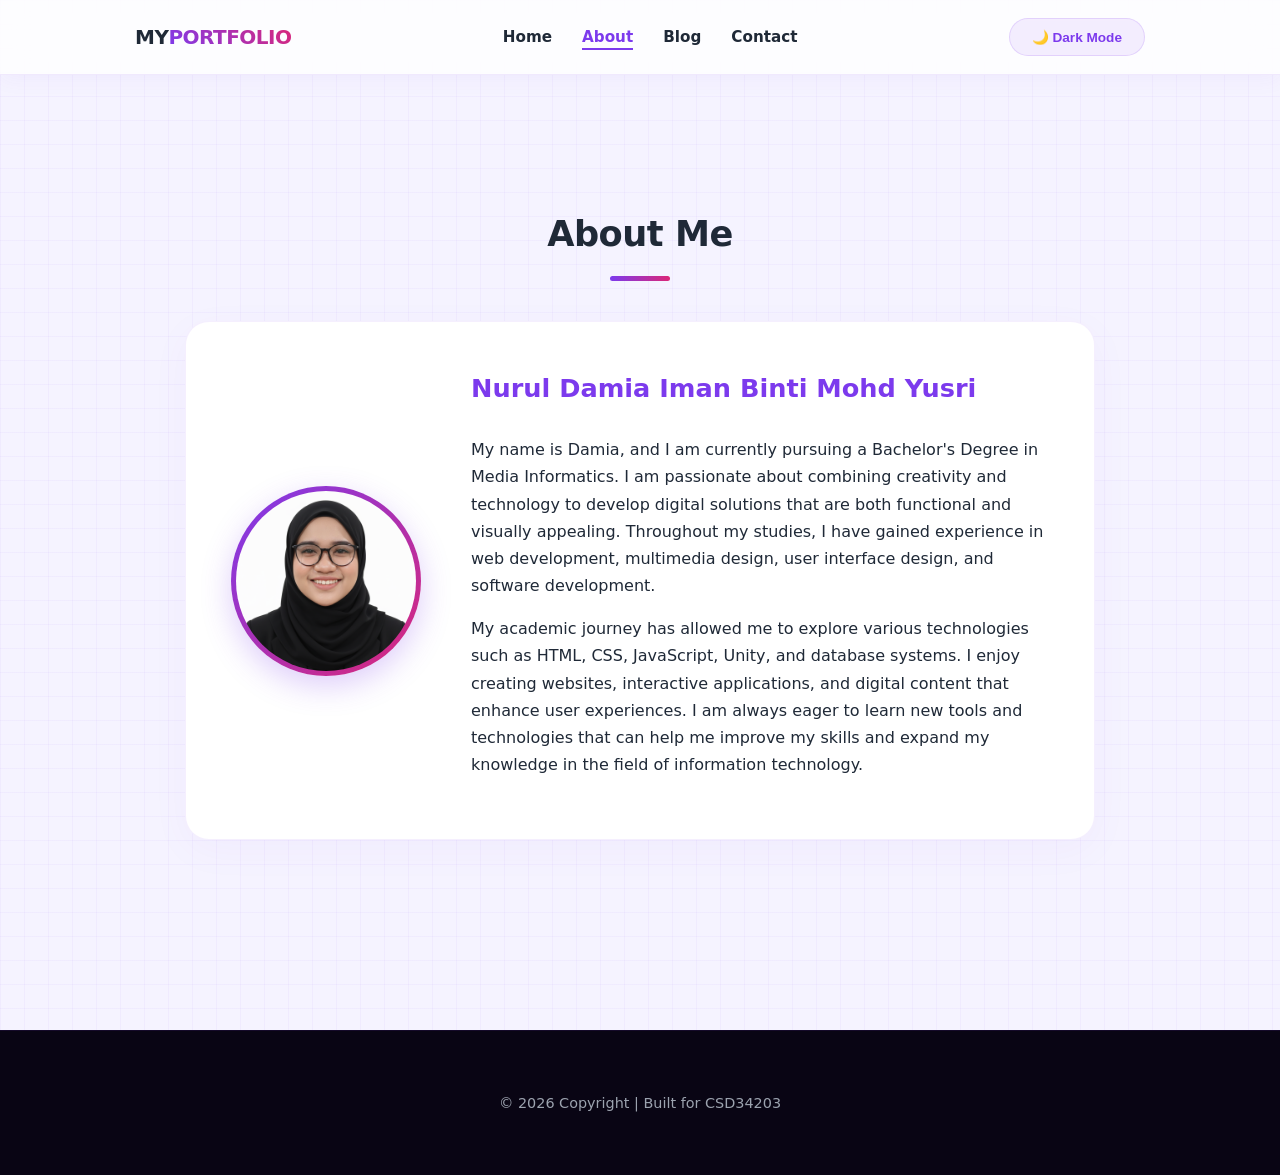
==== about.html @ a9fc20c6 "update" ====
<!DOCTYPE html>
<html lang="ms">
<head>
    <meta charset="UTF-8">
    <meta name="viewport" content="width=device-width, initial-scale=1.0">
    <title>About Me</title>
    <link rel="stylesheet" href="style.css">
    <!-- LINK UNTUK MASUKKAN LOGO ONLINE (BOXICONS) -->
    <link href='https://unpkg.com/boxicons@2.1.4/css/boxicons.min.css' rel='stylesheet'>
</head>
<body>
    <script>
        if (localStorage.getItem('theme') === 'dark') {
            document.body.classList.add('dark-mode');
        }
    </script>

    <!-- NAVIGASI -->
    <header>
        <nav>
            <div class="logo">My<span>Portfolio</span></div>
            <ul class="nav-links">
                <li><a href="index.html">Home</a></li>
                <li><a href="about.html" class="active">About</a></li>
                <li><a href="blog.html">Blog</a></li>
                <li><a href="contact.html">Contact</a></li>
            </ul>
            <button id="theme-toggle">🌙 Dark Mode</button>
        </nav>
    </header>

    <!-- SECTION: ABOUT -->
    <section>
        <h2>About Me</h2>
        <div class="about-container">
            <div class="profile-frame">
                <!-- Sila letakkan gambar profile anda dinamakan profile.png jika ada -->
                <img src="profile.png" alt="Profile Image" class="profile-img">
            </div>
            <div class="about-text">
                <h3>Nurul Damia Iman Binti Mohd Yusri</h3>
                <p>My name is Damia, and I am currently pursuing a Bachelor's Degree in
        Media Informatics. I am passionate about combining creativity and technology
        to develop digital solutions that are both functional and visually appealing.
        Throughout my studies, I have gained experience in web development, multimedia
        design, user interface design, and software development.</p>

          <p>My academic journey has allowed me to explore various technologies such as
        HTML, CSS, JavaScript, Unity, and database systems. I enjoy creating websites,
        interactive applications, and digital content that enhance user experiences.
        I am always eager to learn new tools and technologies that can help me improve
        my skills and expand my knowledge in the field of information technology.</p>
       
            </div>
        </div>
    </section>

    <footer>
        <p>&copy; 2026 Copyright | Built for CSD34203</p>
    </footer>

    <script src="script.js"></script>
</body>
</html>
---- style.css ----
/* ==========================================================================
   TEMA UTAMA (CSS VARIABLES & GLOBAL SETTINGS)
   ========================================================================== */
:root {
    /* Palet Warna Kreatif & Pastel Cyber */
    --primary-color: #7c3aed;      /* Ungu Kreatif */
    --accent-color: #db2777;       /* Cyber Pink */
    --bg-light: #f5f3ff;           /* Latar Belakang Lavender Lembut */
    --card-bg: #ffffff;            /* Latar Belakang Kad */
    
    /* Palet Warna Tipografi */
    --text-main: #1f2937;          /* Tulisan Utama */
    --text-muted: #6b7280;         /* Tulisan Pudar */
    
    /* Corak Grid Digital Halus */
    --grid-color: rgba(124, 58, 237, 0.04); 
}

* {
    box-sizing: border-box;
}

body {
    font-family: 'Segoe UI', system-ui, -apple-system, sans-serif;
    margin: 0;
    padding: 0;
    color: var(--text-main);
    background-color: var(--bg-light);
    background-image: linear-gradient(var(--grid-color) 1px, transparent 1px),
                      linear-gradient(90deg, var(--grid-color) 1px, transparent 1px);
    background-size: 24px 24px;
    line-height: 1.7;
    scroll-behavior: smooth;
    transition: background 0.4s, color 0.4s;
}

/* ==========================================================================
   ELEMEN TIPOGRAFI / REKA BENTUK SEMULA (RESETS)
   ========================================================================== */
h2 {
    font-size: 2.2rem;
    font-weight: 800;
    text-align: center;
    letter-spacing: -0.5px;
    margin-bottom: 40px;
    position: relative;
}

h2::after {
    content: '';
    display: block;
    width: 60px;
    height: 5px;
    background: linear-gradient(90deg, var(--primary-color), var(--accent-color));
    margin: 12px auto 0 auto;
    border-radius: 10px;
}

section {
    max-width: 950px;
    margin: auto;
    padding: 100px 20px;
}

/* ==========================================================================
   NAVIGASI UTAMA (HEADER & NAVIGATION)
   ========================================================================== */
header {
    background: rgba(255, 255, 255, 0.8);
    backdrop-filter: blur(12px); 
    box-shadow: 0 4px 20px rgba(124, 58, 237, 0.05);
    border-bottom: 1px solid rgba(124, 58, 237, 0.1);
    position: sticky;
    top: 0;
    z-index: 100;
    transition: background 0.4s;
}

nav {
    display: flex;
    justify-content: space-between;
    align-items: center;
    max-width: 1050px;
    margin: auto;
    padding: 18px 20px;
}

.logo {
    font-size: 1.25rem; 
    font-weight: 900;
    letter-spacing: -0.5px;
    text-transform: uppercase;
}

.logo span {
    background: linear-gradient(45deg, var(--primary-color), var(--accent-color));
    -webkit-background-clip: text;
    -webkit-text-fill-color: transparent;
}

.nav-links {
    display: flex;
    gap: 30px;
    margin: 0;
    padding: 0;
    list-style: none;
}

.nav-links a {
    font-size: 0.95rem;
    font-weight: 700;
    text-decoration: none;
    color: inherit;
    position: relative;
    transition: color 0.2s;
}

.nav-links a:hover,
.nav-links a.active {
    color: var(--primary-color);
}

.nav-links a::after {
    content: '';
    position: absolute;
    width: 0;
    height: 2px;
    bottom: -4px;
    left: 0;
    background-color: var(--primary-color);
    transition: width 0.3s ease;
}

.nav-links a:hover::after,
.nav-links a.active::after {
    width: 100%;
}

/* ==========================================================================
   HERO SECTION
   ========================================================================== */
.hero-section {
    text-align: center;
    padding: 160px 20px; 
    background: linear-gradient(rgba(15, 10, 28, 0.82), rgba(15, 10, 28, 0.9)), 
                url('background.png') no-repeat center center;
    background-size: cover;
    background-attachment: scroll;
    border-radius: 30px;
    border: 1px solid rgba(124, 58, 237, 0.2);
    box-shadow: inset 0 0 100px rgba(0, 0, 0, 0.6); 
    margin-top: 20px;
}

.hero-section h1 {
    font-size: 3.2rem;
    font-weight: 900;
    line-height: 1.15;
    letter-spacing: -1px;
    color: #ffffff; 
    margin-bottom: 25px;
}

.hero-section h1 span {
    background: linear-gradient(45deg, var(--primary-color), var(--accent-color));
    -webkit-background-clip: text;
    -webkit-text-fill-color: transparent;
}

.hero-section p {
    font-size: 1.2rem;
    max-width: 650px;
    color: #cbd5e1 !important; 
    margin: 0 auto 35px auto;
}

/* ==========================================================================
   BAHAGIAN KANDUNGAN: ABOUT PAGE
   ========================================================================== */
.about-container {
    display: flex;
    align-items: center;
    gap: 50px;
    background: var(--card-bg);
    padding: 45px;
    border-radius: 24px;
    border: 1px solid rgba(124, 58, 237, 0.08);
    box-shadow: 0 10px 40px rgba(124, 58, 237, 0.04);
}

.profile-frame {
    flex-shrink: 0;
    width: 190px;
    height: 190px;
    border-radius: 50%;
    padding: 5px;
    background: linear-gradient(135deg, var(--primary-color), var(--accent-color));
    box-shadow: 0 10px 30px rgba(124, 58, 237, 0.25);
}

.profile-img {
    width: 100%;
    height: 100%;
    object-fit: cover;
    border-radius: 50%;
    background-color: #e5e7eb;
    display: block;
}

.about-text {
    flex-grow: 1;
}

.about-text h3 {
    font-size: 1.6rem;
    font-weight: 800;
    color: var(--primary-color);
    margin-top: 0;
}

/* ==========================================================================
   BAHAGIAN KANDUNGAN: BLOG PAGE
   ========================================================================== */
.blog-container {
    display: flex;
    flex-direction: column;
    gap: 25px;
}

.blog-card {
    background: var(--card-bg);
    padding: 35px;
    border-radius: 20px;
    border: 1px solid rgba(124, 58, 237, 0.06);
    position: relative;
    overflow: hidden;
    box-shadow: 0 4px 25px rgba(0,0,0,0.01);
    transition: transform 0.3s cubic-bezier(0.175, 0.885, 0.32, 1.275), box-shadow 0.3s;
}

.blog-card:hover {
    transform: translateY(-6px);
    border-color: var(--primary-color);
    box-shadow: 0 20px 40px rgba(124, 58, 237, 0.1);
}

.blog-tag {
    display: inline-block;
    background: linear-gradient(90deg, rgba(124, 58, 237, 0.1), rgba(219, 39, 119, 0.1));
    color: var(--primary-color);
    font-size: 0.75rem;
    font-weight: 800;
    text-transform: uppercase;
    padding: 5px 14px;
    border-radius: 30px;
    margin-bottom: 15px;
}

.blog-card h3 {
    font-size: 1.4rem;
    font-weight: 800;
    margin: 5px 0 10px 0;
}

.date {
    color: var(--text-muted);
    font-size: 0.85rem;
    margin-bottom: 15px;
}

/* ==========================================================================
   BAHAGIAN KANDUNGAN: CONTACT PAGE
   ========================================================================== */
.contact-card {
    background: var(--card-bg);
    max-width: 650px; 
    margin: 0 auto;
    padding: 45px;
    border-radius: 24px;
    border: 1px solid rgba(124, 58, 237, 0.08);
    box-shadow: 0 10px 40px rgba(124, 58, 237, 0.04);
}

.form-group {
    display: flex;
    flex-direction: column;
    gap: 8px;
    margin-bottom: 22px;
}

.form-group label {
    font-size: 0.9rem;
    font-weight: 700;
    color: var(--text-main);
}

input, textarea {
    font-family: inherit;
    font-size: 0.95rem;
    padding: 14px;
    background-color: #f9fafb;
    color: var(--text-main);
    border: 1px solid rgba(124, 58, 237, 0.12);
    border-radius: 12px;
    transition: all 0.2s;
}

input:focus, textarea:focus {
    outline: none;
    background-color: #ffffff;
    border-color: var(--primary-color);
    box-shadow: 0 0 0 4px rgba(124, 58, 237, 0.15);
}

textarea {
    min-height: 130px;
    resize: vertical;
}

/* ==========================================================================
   BUTANG ELEMEN & KONTROL
   ========================================================================== */
.btn {
    display: inline-block;
    background: linear-gradient(135deg, var(--primary-color), var(--accent-color));
    color: white;
    font-size: 1rem;
    font-weight: 700;
    text-decoration: none;
    padding: 15px 35px;
    border: none;
    border-radius: 12px;
    box-shadow: 0 6px 20px rgba(124, 58, 237, 0.35);
    cursor: pointer;
    transition: transform 0.2s, box-shadow 0.2s;
}

.btn:hover {
    transform: translateY(-2px);
    box-shadow: 0 8px 25px rgba(219, 39, 119, 0.45);
}

.btn-full {
    width: 100%;
}

#theme-toggle {
    background: rgba(124, 58, 237, 0.08);
    color: var(--primary-color);
    border: 1px solid rgba(124, 58, 237, 0.15);
    font-size: 0.85rem;
    font-weight: 700;
    padding: 10px 22px;
    border-radius: 30px;
    cursor: pointer;
    transition: all 0.3s;
}

#theme-toggle:hover {
    background: linear-gradient(135deg, var(--primary-color), var(--accent-color));
    color: #ffffff;
}

footer {
    text-align: center;
    background: #090514;
    color: #9ca3af;
    font-size: 0.9rem;
    padding: 45px 20px;
    margin-top: 90px;
    border-top: 1px solid rgba(124, 58, 237, 0.1);
}

/* ==========================================================================
   MOD GELAP TEMA (DARK MODE CYBERPUNK OBSIDIAN)
   ========================================================================== */
body.dark-mode {
    --bg-light: #06040d;       
    --text-main: #f3f4f6;      
    --text-muted: #9ca3af;     
    --card-bg: #0f0a1c;        
    --primary-color: #a78bfa;  
    --accent-color: #f472b6;   
    --grid-color: rgba(167, 139, 250, 0.05); 
}

body.dark-mode header {
    background: rgba(15, 10, 28, 0.85);
    border-bottom: 1px solid rgba(167, 139, 250, 0.15);
    box-shadow: 0 4px 30px rgba(0, 0, 0, 0.5);
}

body.dark-mode .hero-section {
    border-color: rgba(167, 139, 250, 0.15);
    background: linear-gradient(rgba(6, 4, 13, 0.83), rgba(6, 4, 13, 0.95)), 
                url('background.png') no-repeat center center;
    background-size: cover;
}

body.dark-mode .about-container, 
body.dark-mode .contact-card {
    border-color: rgba(167, 139, 250, 0.1);
    box-shadow: 0 10px 40px rgba(0, 0, 0, 0.4);
}

body.dark-mode .blog-card {
    border-color: rgba(167, 139, 250, 0.1);
}

body.dark-mode .blog-card:hover {
    border-color: var(--accent-color);
    box-shadow: 0 20px 40px rgba(244, 114, 182, 0.15);
}

body.dark-mode .blog-tag {
    background: linear-gradient(90deg, rgba(167, 139, 250, 0.15), rgba(244, 114, 182, 0.15));
}

body.dark-mode input, 
body.dark-mode textarea {
    background-color: #06040d;
    border-color: rgba(167, 139, 250, 0.2);
}

body.dark-mode input:focus, 
body.dark-mode textarea:focus {
    border-color: var(--accent-color);
    box-shadow: 0 0 0 4px rgba(244, 114, 182, 0.25);
}

body.dark-mode #theme-toggle {
    background: rgba(167, 139, 250, 0.15);
    color: var(--primary-color);
    border-color: rgba(167, 139, 250, 0.2);
}

/* ==========================================================================
   SISTEM RESPONSIF MOBILE
   ========================================================================== */
@media (max-width: 768px) {
    nav {
        flex-direction: column;
        gap: 20px;
    }
    
    .about-container {
        flex-direction: column;
        text-align: center;
        padding: 30px 20px;
    }
    
    .hero-section h1 {
        font-size: 2.3rem;
    }

    .hero-section {
        padding: 100px 15px; 
        background-position: center center; 
        background-size: 100% 100%; 
    }

    body.dark-mode .hero-section {
        background-size: 100% 100%;
    }
    
    .contact-card {
        padding: 35px 20px;
    }
}

/* ==========================================================================
   TAMBAHAN KHAS: SUSUNAN MEDIA SOSIAL (ANTI-LOGO GERGASI)
   ========================================================================== */
.social-grid {
    display: flex;
    justify-content: center;
    align-items: center;
    gap: 15px;
    margin-bottom: 35px;
    flex-wrap: wrap; 
}

.social-item {
    display: flex;
    align-items: center;
    gap: 8px;
    padding: 10px 20px;
    border-radius: 30px;
    font-size: 0.9rem;
    font-weight: 600;
    text-decoration: none;
    color: var(--text-main);
    background: rgba(124, 58, 237, 0.03);
    border: 1px solid rgba(124, 58, 237, 0.08);
    transition: all 0.2s ease;
}

.social-item:hover {
    transform: translateY(-2px);
    color: #ffffff !important;
}
.social-item.github:hover { background: #24292e; border-color: #24292e; }
.social-item.linkedin:hover { background: #0077b5; border-color: #0077b5; }
.social-item.instagram:hover { background: linear-gradient(45deg, #f09433, #e6683c, #dc2743, #cc2366, #bc1888); border-color: #dc2743; }

/* KAWALAN ICONS BOXICONS: SENTIASA KECIL & KEMAS (20px) */
.social-grid .social-icon,
.social-item .social-icon {
    font-size: 20px !important;
    display: inline-block !important;
    line-height: 1 !important;
    vertical-align: middle !important;
}

#contact-form {
    border-top: 1px solid rgba(124, 58, 237, 0.1);
    padding-top: 25px;
}

body.dark-mode .social-item {
    background: #0f0a1c;
    border-color: rgba(167, 139, 250, 0.15);
    color: #d1d5db;
}

body.dark-mode .social-item:hover {
    color: #ffffff !important;
}

body.dark-mode #contact-form {
    border-top-color: rgba(167, 139, 250, 0.15);
}

@media (max-width: 768px) {
    .social-grid {
        justify-content: center; 
    }
}
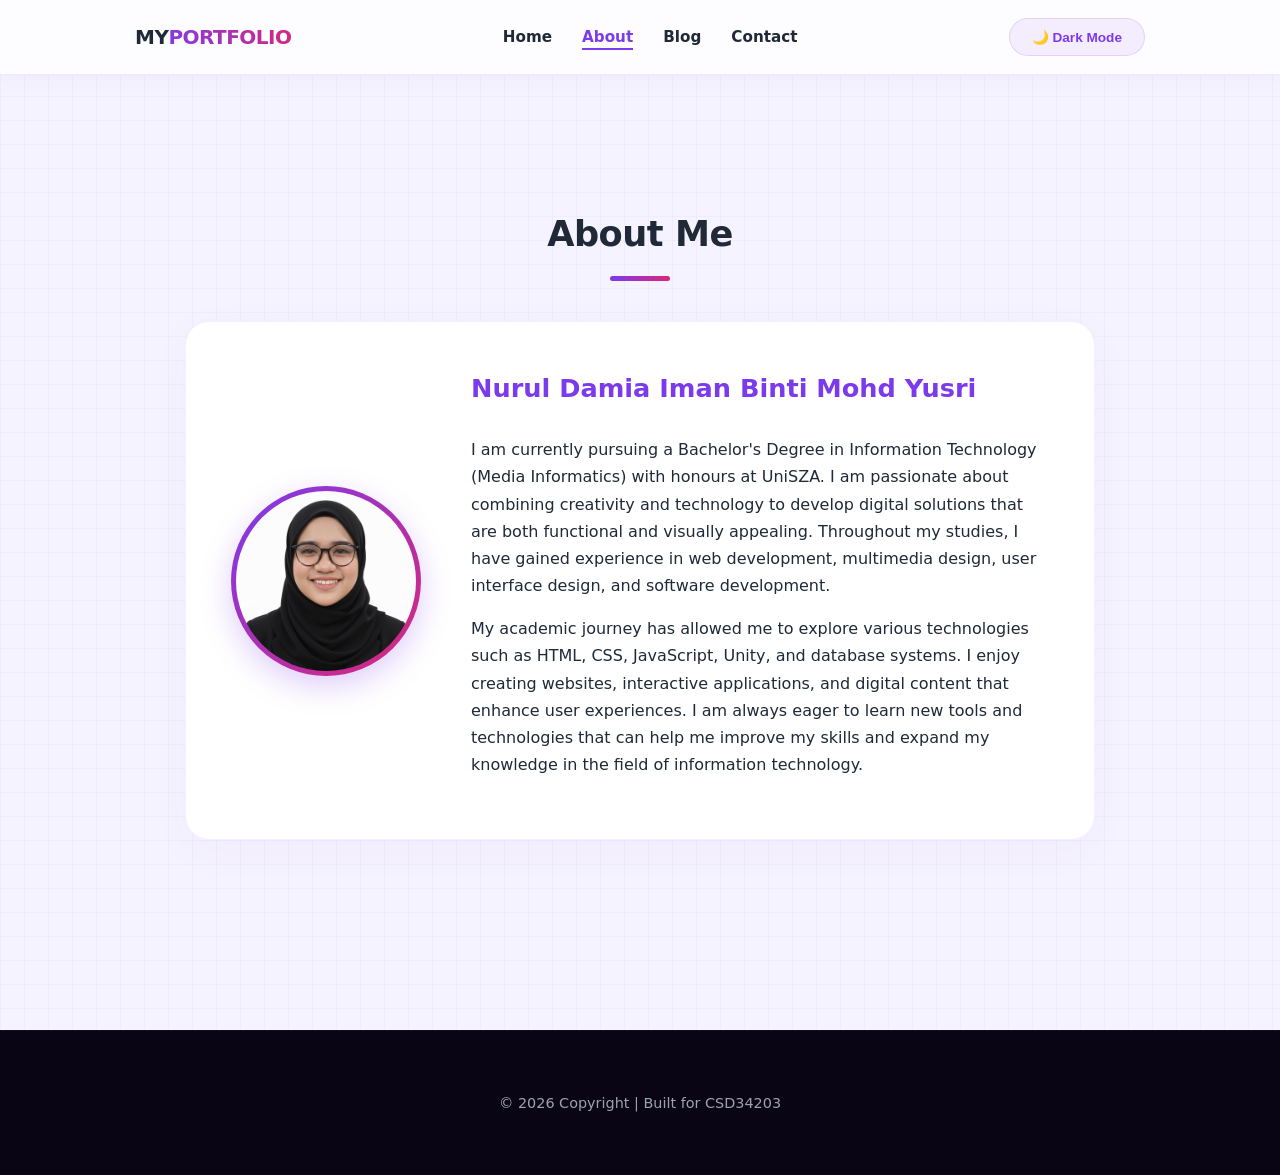
==== commit 75978896: "Update about.html" ====
--- a/about.html
+++ b/about.html
@@ -39,8 +39,8 @@
             </div>
             <div class="about-text">
                 <h3>Nurul Damia Iman Binti Mohd Yusri</h3>
-                <p>My name is Damia, and I am currently pursuing a Bachelor's Degree in
-        Media Informatics. I am passionate about combining creativity and technology
+                <p>I am currently pursuing a Bachelor's Degree in Information Technology
+        (Media Informatics) with honours at UniSZA. I am passionate about combining creativity and technology
         to develop digital solutions that are both functional and visually appealing.
         Throughout my studies, I have gained experience in web development, multimedia
         design, user interface design, and software development.</p>
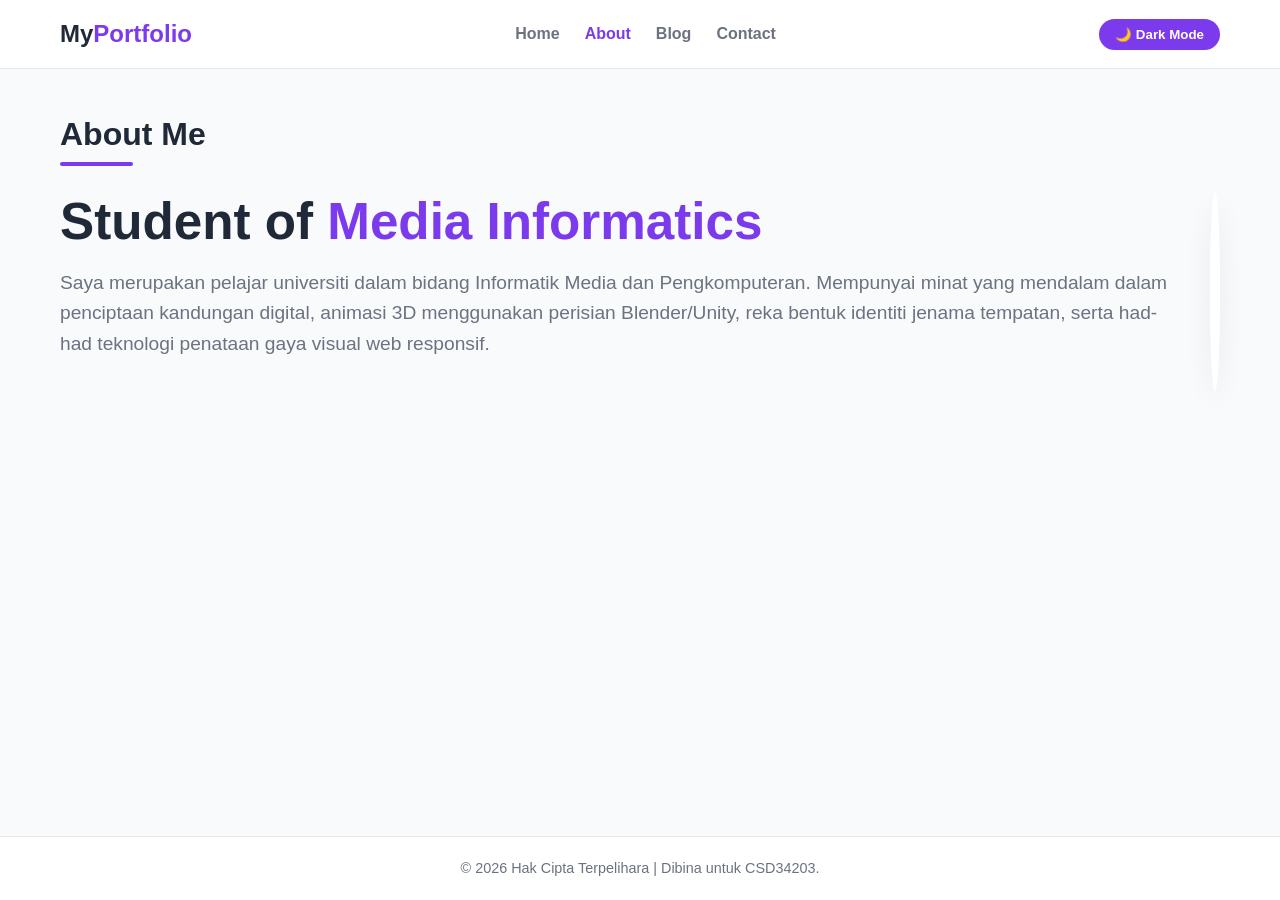
==== commit 412fb51b: "change" ====
--- a/about.html
+++ b/about.html
@@ -5,17 +5,13 @@
     <meta name="viewport" content="width=device-width, initial-scale=1.0">
     <title>About Me</title>
     <link rel="stylesheet" href="style.css">
-    <!-- LINK UNTUK MASUKKAN LOGO ONLINE (BOXICONS) -->
     <link href='https://unpkg.com/boxicons@2.1.4/css/boxicons.min.css' rel='stylesheet'>
 </head>
 <body>
     <script>
-        if (localStorage.getItem('theme') === 'dark') {
-            document.body.classList.add('dark-mode');
-        }
+        if (localStorage.getItem('theme') === 'dark') { document.body.classList.add('dark-mode'); }
     </script>
 
-    <!-- NAVIGASI -->
     <header>
         <nav>
             <div class="logo">My<span>Portfolio</span></div>
@@ -29,34 +25,21 @@
         </nav>
     </header>
 
-    <!-- SECTION: ABOUT -->
     <section>
         <h2>About Me</h2>
-        <div class="about-container">
-            <div class="profile-frame">
-                <!-- Sila letakkan gambar profile anda dinamakan profile.png jika ada -->
-                <img src="profile.png" alt="Profile Image" class="profile-img">
+        <div class="hero-container">
+            <div class="hero-text">
+                <h1>Student of <span>Media Informatics</span></h1>
+                <p>Saya merupakan pelajar universiti dalam bidang Informatik Media dan Pengkomputeran. Mempunyai minat yang mendalam dalam penciptaan kandungan digital, animasi 3D menggunakan perisian Blender/Unity, reka bentuk identiti jenama tempatan, serta had-had teknologi penataan gaya visual web responsif.</p>
             </div>
-            <div class="about-text">
-                <h3>Nurul Damia Iman Binti Mohd Yusri</h3>
-                <p>I am currently pursuing a Bachelor's Degree in Information Technology
-        (Media Informatics) with honours at UniSZA. I am passionate about combining creativity and technology
-        to develop digital solutions that are both functional and visually appealing.
-        Throughout my studies, I have gained experience in web development, multimedia
-        design, user interface design, and software development.</p>
-
-          <p>My academic journey has allowed me to explore various technologies such as
-        HTML, CSS, JavaScript, Unity, and database systems. I enjoy creating websites,
-        interactive applications, and digital content that enhance user experiences.
-        I am always eager to learn new tools and technologies that can help me improve
-        my skills and expand my knowledge in the field of information technology.</p>
-       
+            <div class="profile-wrapper">
+                <img src="profile.png" alt="About Me Image" class="profile-img">
             </div>
         </div>
     </section>
 
     <footer>
-        <p>&copy; 2026 Copyright | Built for CSD34203</p>
+        <p>&copy; 2026 Hak Cipta Terpelihara | Dibina untuk CSD34203.</p>
     </footer>
 
     <script src="script.js"></script>
--- a/style.css
+++ b/style.css
@@ -1,538 +1,426 @@
 /* ==========================================================================
-   TEMA UTAMA (CSS VARIABLES & GLOBAL SETTINGS)
+   1. TETAPAN ASAS & SISTEM WARNA (LIGHT / DARK)
    ========================================================================== */
 :root {
-    /* Palet Warna Kreatif & Pastel Cyber */
-    --primary-color: #7c3aed;      /* Ungu Kreatif */
-    --accent-color: #db2777;       /* Cyber Pink */
-    --bg-light: #f5f3ff;           /* Latar Belakang Lavender Lembut */
-    --card-bg: #ffffff;            /* Latar Belakang Kad */
-    
-    /* Palet Warna Tipografi */
-    --text-main: #1f2937;          /* Tulisan Utama */
-    --text-muted: #6b7280;         /* Tulisan Pudar */
-    
-    /* Corak Grid Digital Halus */
-    --grid-color: rgba(124, 58, 237, 0.04); 
+    --primary-color: #7c3aed;       /* Ungu Utama */
+    --secondary-color: #a78bfa;     /* Ungu Lembut */
+    --bg-color: #f9fafb;            
+    --card-bg: #ffffff;             
+    --text-color: #1f2937;          
+    --text-muted: #6b7280;          
+    --border-color: #e5e7eb;        
+}
+
+.dark-mode {
+    --bg-color: #0f172a;            
+    --card-bg: #1e293b;             
+    --text-color: #f3f4f6;          
+    --text-muted: #9ca3af;          
+    --border-color: #334155;        
 }
 
 * {
-    box-sizing: border-box;
-}
-
-body {
-    font-family: 'Segoe UI', system-ui, -apple-system, sans-serif;
     margin: 0;
     padding: 0;
-    color: var(--text-main);
-    background-color: var(--bg-light);
-    background-image: linear-gradient(var(--grid-color) 1px, transparent 1px),
-                      linear-gradient(90deg, var(--grid-color) 1px, transparent 1px);
-    background-size: 24px 24px;
-    line-height: 1.7;
-    scroll-behavior: smooth;
-    transition: background 0.4s, color 0.4s;
-}
-
-/* ==========================================================================
-   ELEMEN TIPOGRAFI / REKA BENTUK SEMULA (RESETS)
-   ========================================================================== */
-h2 {
-    font-size: 2.2rem;
-    font-weight: 800;
-    text-align: center;
-    letter-spacing: -0.5px;
-    margin-bottom: 40px;
-    position: relative;
-}
-
-h2::after {
-    content: '';
-    display: block;
-    width: 60px;
-    height: 5px;
-    background: linear-gradient(90deg, var(--primary-color), var(--accent-color));
-    margin: 12px auto 0 auto;
-    border-radius: 10px;
-}
-
-section {
-    max-width: 950px;
-    margin: auto;
-    padding: 100px 20px;
-}
-
-/* ==========================================================================
-   NAVIGASI UTAMA (HEADER & NAVIGATION)
+    box-sizing: border-box;
+    font-family: 'Segoe UI', Tahoma, Geneva, Verdana, sans-serif;
+}
+
+body {
+    background-color: var(--bg-color);
+    color: var(--text-color);
+    transition: background-color 0.3s ease, color 0.3s ease;
+    line-height: 1.6;
+    display: flex;
+    flex-direction: column;
+    min-height: 100vh;
+}
+
+/* ==========================================================================
+   2. MENU NAVIGASI (HEADER)
    ========================================================================== */
 header {
-    background: rgba(255, 255, 255, 0.8);
-    backdrop-filter: blur(12px); 
-    box-shadow: 0 4px 20px rgba(124, 58, 237, 0.05);
-    border-bottom: 1px solid rgba(124, 58, 237, 0.1);
+    background-color: var(--card-bg);
+    border-bottom: 1px solid var(--border-color);
     position: sticky;
     top: 0;
     z-index: 100;
-    transition: background 0.4s;
 }
 
 nav {
     display: flex;
     justify-content: space-between;
     align-items: center;
-    max-width: 1050px;
-    margin: auto;
-    padding: 18px 20px;
+    max-width: 1200px;
+    margin: 0 auto;
+    padding: 15px 20px;
+    width: 100%;
 }
 
 .logo {
-    font-size: 1.25rem; 
-    font-weight: 900;
-    letter-spacing: -0.5px;
-    text-transform: uppercase;
+    font-size: 1.5rem;
+    font-weight: 800;
 }
 
 .logo span {
-    background: linear-gradient(45deg, var(--primary-color), var(--accent-color));
-    -webkit-background-clip: text;
-    -webkit-text-fill-color: transparent;
+    color: var(--primary-color);
 }
 
 .nav-links {
     display: flex;
-    gap: 30px;
-    margin: 0;
-    padding: 0;
     list-style: none;
+    gap: 25px;
 }
 
 .nav-links a {
-    font-size: 0.95rem;
-    font-weight: 700;
     text-decoration: none;
-    color: inherit;
+    color: var(--text-muted);
+    font-weight: 600;
+    transition: color 0.2s ease;
+}
+
+.nav-links a:hover, .nav-links a.active {
+    color: var(--primary-color);
+}
+
+#theme-toggle {
+    background-color: var(--primary-color);
+    color: #ffffff;
+    border: none;
+    padding: 8px 16px;
+    border-radius: 20px;
+    cursor: pointer;
+    font-weight: 600;
+    transition: transform 0.2s ease;
+}
+
+#theme-toggle:hover {
+    transform: scale(1.05);
+}
+
+/* ==========================================================================
+   3. STRUKTUR SEKSYEN UTAMA
+   ========================================================================== */
+section {
+    max-width: 1200px;
+    margin: 40px auto;
+    padding: 0 20px;
+    flex: 1;
+    width: 100%;
+}
+
+section h2 {
+    font-size: 2rem;
+    margin-bottom: 30px;
     position: relative;
-    transition: color 0.2s;
-}
-
-.nav-links a:hover,
-.nav-links a.active {
-    color: var(--primary-color);
-}
-
-.nav-links a::after {
+    display: inline-block;
+}
+
+section h2::after {
     content: '';
     position: absolute;
-    width: 0;
-    height: 2px;
-    bottom: -4px;
+    bottom: -5px;
     left: 0;
+    width: 50%;
+    height: 4px;
     background-color: var(--primary-color);
-    transition: width 0.3s ease;
-}
-
-.nav-links a:hover::after,
-.nav-links a.active::after {
-    width: 100%;
-}
-
-/* ==========================================================================
-   HERO SECTION
+    border-radius: 2px;
+}
+
+/* ==========================================================================
+   4. LATAR BELAKANG CORAK PINK/UNGU (HERO BACKGROUND & PATTERN)
    ========================================================================== */
 .hero-section {
+    display: flex;
+    align-items: center;
+    justify-content: center;
+    /* Rekaan Corak Mesh Gradient Abstrak Merah Jambu, Ungu & Biru */
+    background-color: var(--bg-color);
+    background-image: 
+        radial-gradient(at 0% 0%, rgba(244, 63, 94, 0.15) 0px, transparent 50%), 
+        radial-gradient(at 100% 100%, rgba(124, 58, 237, 0.15) 0px, transparent 50%),
+        radial-gradient(at 100% 0%, rgba(232, 121, 249, 0.15) 0px, transparent 50%);
+    border-radius: 24px;
+    padding: 60px 40px;
+    margin-top: 20px;
+    border: 1px solid var(--border-color);
+}
+
+.dark-mode .hero-section {
+    background-image: 
+        radial-gradient(at 0% 0%, rgba(244, 63, 94, 0.08) 0px, transparent 50%), 
+        radial-gradient(at 100% 100%, rgba(124, 58, 237, 0.08) 0px, transparent 50%),
+        radial-gradient(at 100% 0%, rgba(232, 121, 249, 0.08) 0px, transparent 50%);
+}
+
+.hero-container {
+    display: flex;
+    align-items: center;
+    justify-content: space-between;
+    gap: 40px;
+    width: 100%;
+}
+
+.full-width-hero {
+    justify-content: center;
     text-align: center;
-    padding: 160px 20px; 
-    background: linear-gradient(rgba(15, 10, 28, 0.82), rgba(15, 10, 28, 0.9)), 
-                url('background.png') no-repeat center center;
-    background-size: cover;
-    background-attachment: scroll;
+    max-width: 800px;
+    margin: 0 auto;
+}
+
+.hero-text h1 {
+    font-size: 3.2rem;
+    margin-bottom: 15px;
+    line-height: 1.2;
+    color: var(--text-color);
+}
+
+.hero-text h1 span {
+    color: var(--primary-color);
+}
+
+.hero-text p {
+    color: var(--text-muted);
+    font-size: 1.2rem;
+    margin-bottom: 30px;
+}
+
+.cta-btn {
+    display: inline-block;
+    background-color: var(--primary-color);
+    color: #ffffff;
+    text-decoration: none;
+    padding: 14px 36px;
     border-radius: 30px;
-    border: 1px solid rgba(124, 58, 237, 0.2);
-    box-shadow: inset 0 0 100px rgba(0, 0, 0, 0.6); 
-    margin-top: 20px;
-}
-
-.hero-section h1 {
-    font-size: 3.2rem;
-    font-weight: 900;
-    line-height: 1.15;
-    letter-spacing: -1px;
-    color: #ffffff; 
-    margin-bottom: 25px;
-}
-
-.hero-section h1 span {
-    background: linear-gradient(45deg, var(--primary-color), var(--accent-color));
-    -webkit-background-clip: text;
-    -webkit-text-fill-color: transparent;
-}
-
-.hero-section p {
-    font-size: 1.2rem;
-    max-width: 650px;
-    color: #cbd5e1 !important; 
-    margin: 0 auto 35px auto;
-}
-
-/* ==========================================================================
-   BAHAGIAN KANDUNGAN: ABOUT PAGE
-   ========================================================================== */
-.about-container {
-    display: flex;
+    font-weight: 600;
+    box-shadow: 0 4px 14px rgba(124, 58, 237, 0.3);
+    transition: all 0.2s ease;
+}
+
+.cta-btn:hover {
+    background-color: var(--secondary-color);
+    transform: translateY(-2px);
+    box-shadow: 0 6px 20px rgba(124, 58, 237, 0.4);
+}
+
+/* KAWALAN SAIZ & KEDUDUKAN GAMBAR PROFILE (LEBIH KECIL & CENTER) */
+.profile-wrapper {
+    flex: 1;
+    display: flex;
+    justify-content: center;
     align-items: center;
-    gap: 50px;
-    background: var(--card-bg);
-    padding: 45px;
-    border-radius: 24px;
-    border: 1px solid rgba(124, 58, 237, 0.08);
-    box-shadow: 0 10px 40px rgba(124, 58, 237, 0.04);
-}
-
-.profile-frame {
-    flex-shrink: 0;
-    width: 190px;
-    height: 190px;
-    border-radius: 50%;
-    padding: 5px;
-    background: linear-gradient(135deg, var(--primary-color), var(--accent-color));
-    box-shadow: 0 10px 30px rgba(124, 58, 237, 0.25);
+    width: 100%;
+    margin: 0 auto;
 }
 
 .profile-img {
-    width: 100%;
-    height: 100%;
-    object-fit: cover;
-    border-radius: 50%;
-    background-color: #e5e7eb;
+    width: 200px;             /* Diperkecilkan supaya lebih kemas */
+    height: 200px;            /* Mengekalkan nisbah satu sama satu */
+    border-radius: 50%;       /* Bentuk bulat sempurna */
+    object-fit: cover;        
+    border: 5px solid var(--card-bg);
+    box-shadow: 0 10px 25px rgba(0,0,0,0.1);
+    max-width: 100%;
     display: block;
-}
-
-.about-text {
-    flex-grow: 1;
-}
-
-.about-text h3 {
-    font-size: 1.6rem;
-    font-weight: 800;
-    color: var(--primary-color);
-    margin-top: 0;
-}
-
-/* ==========================================================================
-   BAHAGIAN KANDUNGAN: BLOG PAGE
+    margin: 0 auto;           /* Memastikan sentiasa berada di tengah (Center) */
+}
+
+/* ==========================================================================
+   5. TATA GAYA RESPONSIVE GRID UNTUK HALAMAN BLOG (TANPA GAMBAR KAD)
    ========================================================================== */
 .blog-container {
+    display: grid;
+    grid-template-columns: repeat(auto-fit, minmax(300px, 1fr));
+    gap: 25px;
+    width: 100%;
+}
+
+.blog-card {
+    background-color: var(--card-bg);
+    border: 1px solid var(--border-color);
+    border-radius: 12px;
+    padding: 25px;
+    box-shadow: 0 4px 6px -1px rgba(0, 0, 0, 0.05);
     display: flex;
     flex-direction: column;
-    gap: 25px;
-}
-
-.blog-card {
-    background: var(--card-bg);
-    padding: 35px;
+    align-items: flex-start;
+    width: 100%;
+}
+
+.blog-tag {
+    background-color: rgba(124, 58, 237, 0.1);
+    color: var(--primary-color);
+    padding: 4px 12px;
     border-radius: 20px;
-    border: 1px solid rgba(124, 58, 237, 0.06);
-    position: relative;
+    font-size: 0.75rem;
+    font-weight: 700;
+    text-transform: uppercase;
+    margin-bottom: 12px;
+}
+
+.blog-card h3 {
+    font-size: 1.3rem;
+    margin-bottom: 8px;
+}
+
+.blog-card .date {
+    font-size: 0.85rem;
+    color: var(--text-muted);
+    margin-bottom: 15px;
+}
+
+.blog-preview {
+    color: var(--text-muted);
+    font-size: 0.95rem;
+}
+
+.blog-full-content {
+    max-height: 0;
     overflow: hidden;
-    box-shadow: 0 4px 25px rgba(0,0,0,0.01);
-    transition: transform 0.3s cubic-bezier(0.175, 0.885, 0.32, 1.275), box-shadow 0.3s;
-}
-
-.blog-card:hover {
-    transform: translateY(-6px);
-    border-color: var(--primary-color);
-    box-shadow: 0 20px 40px rgba(124, 58, 237, 0.1);
-}
-
-.blog-tag {
-    display: inline-block;
-    background: linear-gradient(90deg, rgba(124, 58, 237, 0.1), rgba(219, 39, 119, 0.1));
-    color: var(--primary-color);
-    font-size: 0.75rem;
-    font-weight: 800;
-    text-transform: uppercase;
-    padding: 5px 14px;
-    border-radius: 30px;
-    margin-bottom: 15px;
-}
-
-.blog-card h3 {
-    font-size: 1.4rem;
-    font-weight: 800;
-    margin: 5px 0 10px 0;
-}
-
-.date {
-    color: var(--text-muted);
-    font-size: 0.85rem;
-    margin-bottom: 15px;
-}
-
-/* ==========================================================================
-   BAHAGIAN KANDUNGAN: CONTACT PAGE
-   ========================================================================== */
-.contact-card {
-    background: var(--card-bg);
-    max-width: 650px; 
-    margin: 0 auto;
-    padding: 45px;
-    border-radius: 24px;
-    border: 1px solid rgba(124, 58, 237, 0.08);
-    box-shadow: 0 10px 40px rgba(124, 58, 237, 0.04);
-}
-
-.form-group {
-    display: flex;
-    flex-direction: column;
-    gap: 8px;
-    margin-bottom: 22px;
-}
-
-.form-group label {
-    font-size: 0.9rem;
-    font-weight: 700;
-    color: var(--text-main);
-}
-
-input, textarea {
-    font-family: inherit;
+    transition: max-height 0.5s cubic-bezier(0, 1, 0, 1);
+    opacity: 0;
+    width: 100%;
+}
+
+.blog-full-content p {
+    margin-top: 15px;
     font-size: 0.95rem;
-    padding: 14px;
-    background-color: #f9fafb;
-    color: var(--text-main);
-    border: 1px solid rgba(124, 58, 237, 0.12);
-    border-radius: 12px;
-    transition: all 0.2s;
-}
-
-input:focus, textarea:focus {
-    outline: none;
-    background-color: #ffffff;
-    border-color: var(--primary-color);
-    box-shadow: 0 0 0 4px rgba(124, 58, 237, 0.15);
-}
-
-textarea {
-    min-height: 130px;
-    resize: vertical;
-}
-
-/* ==========================================================================
-   BUTANG ELEMEN & KONTROL
-   ========================================================================== */
-.btn {
-    display: inline-block;
-    background: linear-gradient(135deg, var(--primary-color), var(--accent-color));
-    color: white;
-    font-size: 1rem;
-    font-weight: 700;
-    text-decoration: none;
-    padding: 15px 35px;
-    border: none;
-    border-radius: 12px;
-    box-shadow: 0 6px 20px rgba(124, 58, 237, 0.35);
-    cursor: pointer;
-    transition: transform 0.2s, box-shadow 0.2s;
-}
-
-.btn:hover {
-    transform: translateY(-2px);
-    box-shadow: 0 8px 25px rgba(219, 39, 119, 0.45);
-}
-
-.btn-full {
-    width: 100%;
-}
-
-#theme-toggle {
-    background: rgba(124, 58, 237, 0.08);
-    color: var(--primary-color);
-    border: 1px solid rgba(124, 58, 237, 0.15);
+}
+
+.blog-card.active-blog .blog-full-content {
+    max-height: 1200px; 
+    opacity: 1;
+    transition: max-height 0.8s cubic-bezier(1, 0, 1, 0); 
+}
+
+.read-more-btn {
+    display: inline-flex;
+    align-items: center;
+    gap: 5px;
+    background: transparent;
+    color: var(--primary-color);
+    border: 2px solid var(--primary-color);
     font-size: 0.85rem;
     font-weight: 700;
-    padding: 10px 22px;
+    padding: 8px 18px;
     border-radius: 30px;
+    margin-top: 20px;
     cursor: pointer;
-    transition: all 0.3s;
-}
-
-#theme-toggle:hover {
-    background: linear-gradient(135deg, var(--primary-color), var(--accent-color));
-    color: #ffffff;
-}
-
+    transition: all 0.2s ease;
+}
+
+.read-more-btn i {
+    font-size: 18px;
+    transition: transform 0.3s ease;
+}
+
+.blog-card.active-blog .read-more-btn i {
+    transform: rotate(180deg);
+}
+
+/* ==========================================================================
+   6. TATA GAYA HALAMAN CONTACT
+   ========================================================================== */
+.contact-container {
+    background-color: var(--card-bg);
+    border: 1px solid var(--border-color);
+    padding: 40px 20px;
+    border-radius: 12px;
+    max-width: 600px;
+    margin: 0 auto;
+    text-align: center;
+    width: 100%;
+}
+
+.contact-container p {
+    color: var(--text-muted);
+    margin-bottom: 25px;
+}
+
+.social-links {
+    display: flex;
+    justify-content: center;
+    gap: 25px;
+    margin-top: 20px;
+    flex-wrap: wrap;
+}
+
+.social-icon {
+    font-size: 2.5rem;
+    color: var(--text-muted);
+    transition: color 0.2s ease, transform 0.2s ease;
+    text-decoration: none;
+}
+
+.social-icon:hover {
+    color: var(--primary-color);
+    transform: translateY(-4px);
+}
+
+/* ==========================================================================
+   7. FOOTER BAR
+   ========================================================================== */
 footer {
+    background-color: var(--card-bg);
+    border-top: 1px solid var(--border-color);
     text-align: center;
-    background: #090514;
-    color: #9ca3af;
+    padding: 20px;
+    color: var(--text-muted);
     font-size: 0.9rem;
-    padding: 45px 20px;
-    margin-top: 90px;
-    border-top: 1px solid rgba(124, 58, 237, 0.1);
-}
-
-/* ==========================================================================
-   MOD GELAP TEMA (DARK MODE CYBERPUNK OBSIDIAN)
-   ========================================================================== */
-body.dark-mode {
-    --bg-light: #06040d;       
-    --text-main: #f3f4f6;      
-    --text-muted: #9ca3af;     
-    --card-bg: #0f0a1c;        
-    --primary-color: #a78bfa;  
-    --accent-color: #f472b6;   
-    --grid-color: rgba(167, 139, 250, 0.05); 
-}
-
-body.dark-mode header {
-    background: rgba(15, 10, 28, 0.85);
-    border-bottom: 1px solid rgba(167, 139, 250, 0.15);
-    box-shadow: 0 4px 30px rgba(0, 0, 0, 0.5);
-}
-
-body.dark-mode .hero-section {
-    border-color: rgba(167, 139, 250, 0.15);
-    background: linear-gradient(rgba(6, 4, 13, 0.83), rgba(6, 4, 13, 0.95)), 
-                url('background.png') no-repeat center center;
-    background-size: cover;
-}
-
-body.dark-mode .about-container, 
-body.dark-mode .contact-card {
-    border-color: rgba(167, 139, 250, 0.1);
-    box-shadow: 0 10px 40px rgba(0, 0, 0, 0.4);
-}
-
-body.dark-mode .blog-card {
-    border-color: rgba(167, 139, 250, 0.1);
-}
-
-body.dark-mode .blog-card:hover {
-    border-color: var(--accent-color);
-    box-shadow: 0 20px 40px rgba(244, 114, 182, 0.15);
-}
-
-body.dark-mode .blog-tag {
-    background: linear-gradient(90deg, rgba(167, 139, 250, 0.15), rgba(244, 114, 182, 0.15));
-}
-
-body.dark-mode input, 
-body.dark-mode textarea {
-    background-color: #06040d;
-    border-color: rgba(167, 139, 250, 0.2);
-}
-
-body.dark-mode input:focus, 
-body.dark-mode textarea:focus {
-    border-color: var(--accent-color);
-    box-shadow: 0 0 0 4px rgba(244, 114, 182, 0.25);
-}
-
-body.dark-mode #theme-toggle {
-    background: rgba(167, 139, 250, 0.15);
-    color: var(--primary-color);
-    border-color: rgba(167, 139, 250, 0.2);
-}
-
-/* ==========================================================================
-   SISTEM RESPONSIF MOBILE
+    margin-top: auto;
+    width: 100%;
+}
+
+/* ==========================================================================
+   8. ATURAN RESPONSIF TELEFON PINTAR (MOBILE FRIENDLY RULES)
    ========================================================================== */
 @media (max-width: 768px) {
     nav {
         flex-direction: column;
-        gap: 20px;
-    }
-    
-    .about-container {
+        gap: 15px;
+        text-align: center;
+    }
+
+    .nav-links {
+        gap: 15px;
+        flex-wrap: wrap;
+        justify-content: center;
+    }
+
+    section {
+        margin: 20px auto;
+        padding: 0 15px;
+    }
+
+    .hero-section {
+        padding: 40px 20px;
+        border-radius: 16px;
+    }
+
+    .hero-container {
         flex-direction: column;
+        gap: 25px;
         text-align: center;
-        padding: 30px 20px;
-    }
-    
-    .hero-section h1 {
-        font-size: 2.3rem;
-    }
-
-    .hero-section {
-        padding: 100px 15px; 
-        background-position: center center; 
-        background-size: 100% 100%; 
-    }
-
-    body.dark-mode .hero-section {
-        background-size: 100% 100%;
-    }
-    
-    .contact-card {
-        padding: 35px 20px;
-    }
-}
-
-/* ==========================================================================
-   TAMBAHAN KHAS: SUSUNAN MEDIA SOSIAL (ANTI-LOGO GERGASI)
-   ========================================================================== */
-.social-grid {
-    display: flex;
-    justify-content: center;
-    align-items: center;
-    gap: 15px;
-    margin-bottom: 35px;
-    flex-wrap: wrap; 
-}
-
-.social-item {
-    display: flex;
-    align-items: center;
-    gap: 8px;
-    padding: 10px 20px;
-    border-radius: 30px;
-    font-size: 0.9rem;
-    font-weight: 600;
-    text-decoration: none;
-    color: var(--text-main);
-    background: rgba(124, 58, 237, 0.03);
-    border: 1px solid rgba(124, 58, 237, 0.08);
-    transition: all 0.2s ease;
-}
-
-.social-item:hover {
-    transform: translateY(-2px);
-    color: #ffffff !important;
-}
-.social-item.github:hover { background: #24292e; border-color: #24292e; }
-.social-item.linkedin:hover { background: #0077b5; border-color: #0077b5; }
-.social-item.instagram:hover { background: linear-gradient(45deg, #f09433, #e6683c, #dc2743, #cc2366, #bc1888); border-color: #dc2743; }
-
-/* KAWALAN ICONS BOXICONS: SENTIASA KECIL & KEMAS (20px) */
-.social-grid .social-icon,
-.social-item .social-icon {
-    font-size: 20px !important;
-    display: inline-block !important;
-    line-height: 1 !important;
-    vertical-align: middle !important;
-}
-
-#contact-form {
-    border-top: 1px solid rgba(124, 58, 237, 0.1);
-    padding-top: 25px;
-}
-
-body.dark-mode .social-item {
-    background: #0f0a1c;
-    border-color: rgba(167, 139, 250, 0.15);
-    color: #d1d5db;
-}
-
-body.dark-mode .social-item:hover {
-    color: #ffffff !important;
-}
-
-body.dark-mode #contact-form {
-    border-top-color: rgba(167, 139, 250, 0.15);
-}
-
-@media (max-width: 768px) {
-    .social-grid {
-        justify-content: center; 
+    }
+
+    .hero-text h1 {
+        font-size: 2.2rem;
+    }
+
+    .hero-text p {
+        font-size: 1.05rem;
+    }
+
+    .profile-img {
+        width: 160px;
+        height: 160px; /* Diperkecilkan sedikit lagi khusus untuk paparan telefon */
+    }
+
+    .blog-container {
+        grid-template-columns: 1fr;
+    }
+
+    .contact-container {
+        padding: 30px 15px;
     }
 }
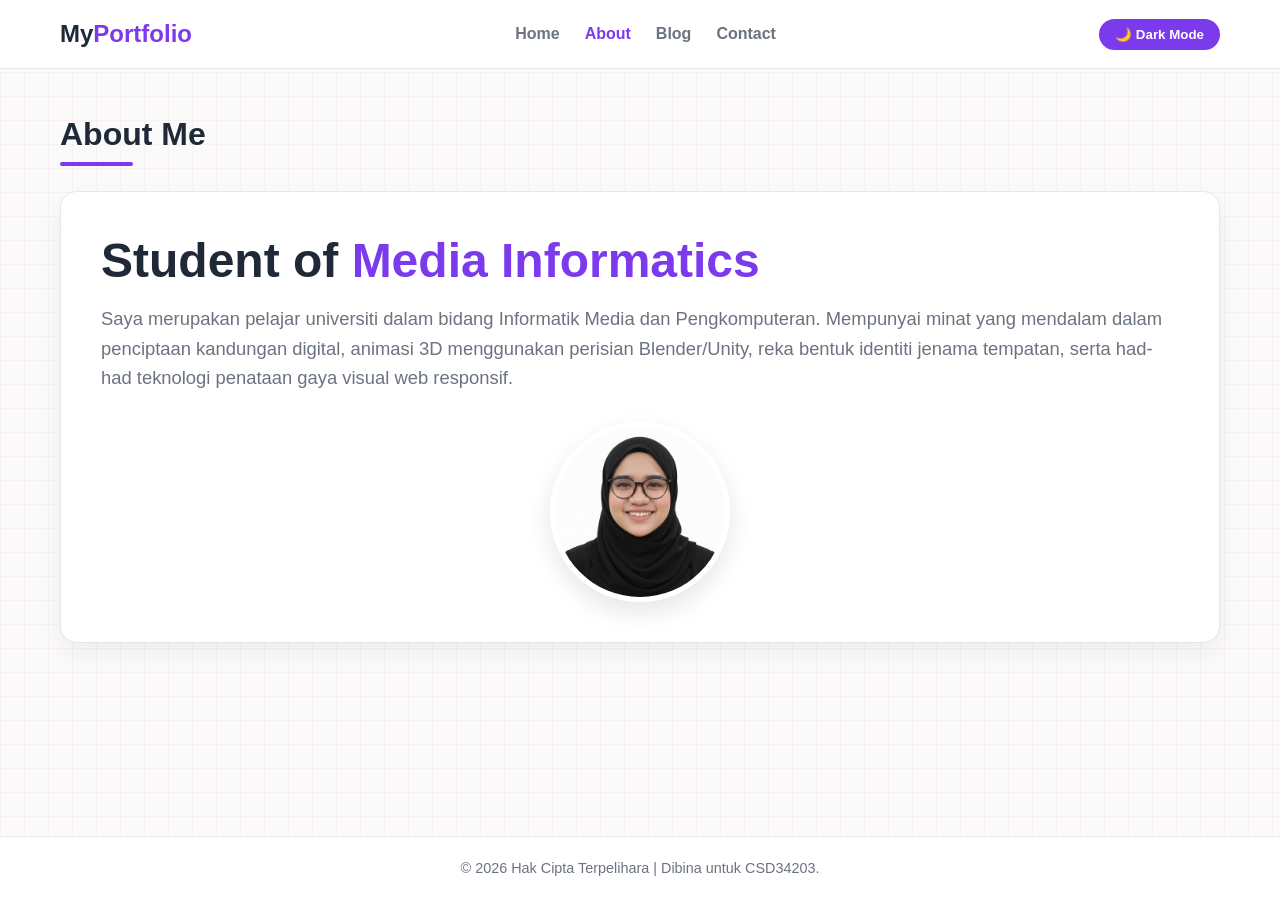
==== commit b8ddfc41: "." ====
--- a/about.html
+++ b/about.html
@@ -28,12 +28,13 @@
     <section>
         <h2>About Me</h2>
         <div class="hero-container">
-            <div class="hero-text">
+            <div class="hero-text about-box">
                 <h1>Student of <span>Media Informatics</span></h1>
                 <p>Saya merupakan pelajar universiti dalam bidang Informatik Media dan Pengkomputeran. Mempunyai minat yang mendalam dalam penciptaan kandungan digital, animasi 3D menggunakan perisian Blender/Unity, reka bentuk identiti jenama tempatan, serta had-had teknologi penataan gaya visual web responsif.</p>
-            </div>
-            <div class="profile-wrapper">
-                <img src="profile.png" alt="About Me Image" class="profile-img">
+                
+                <div class="profile-wrapper">
+                    <img src="profile.png" alt="About Me Image" class="profile-img">
+                </div>
             </div>
         </div>
     </section>
--- a/style.css
+++ b/style.css
@@ -4,11 +4,13 @@
 :root {
     --primary-color: #7c3aed;       /* Ungu Utama */
     --secondary-color: #a78bfa;     /* Ungu Lembut */
-    --bg-color: #f9fafb;            
+    --bg-color: #fafafb;            
     --card-bg: #ffffff;             
     --text-color: #1f2937;          
     --text-muted: #6b7280;          
     --border-color: #e5e7eb;        
+    /* Warna garisan petak pink lembut */
+    --grid-color: rgba(244, 63, 94, 0.05); 
 }
 
 .dark-mode {
@@ -17,17 +19,30 @@
     --text-color: #f3f4f6;          
     --text-muted: #9ca3af;          
     --border-color: #334155;        
-}
-
-* {
+    /* Warna garisan petak pink di mod gelap (dikurangkan kabur mata) */
+    --grid-color: rgba(244, 63, 94, 0.03); 
+}
+
+*, ::before, ::after {
     margin: 0;
     padding: 0;
-    box-sizing: border-box;
+    box-sizing: border-box !important;
     font-family: 'Segoe UI', Tahoma, Geneva, Verdana, sans-serif;
 }
 
+html, body {
+    width: 100%;
+    max-width: 100%;
+    overflow-x: hidden;
+}
+
+/* KESEMUA HALAMAN AKAN MEMPUNYAI LATAR BELAKANG CORAK PETAK PINK SLOW */
 body {
     background-color: var(--bg-color);
+    background-image: 
+        linear-gradient(var(--grid-color) 1px, transparent 1px),
+        linear-gradient(90deg, var(--grid-color) 1px, transparent 1px);
+    background-size: 24px 24px; /* Saiz petak kotak-kotak */
     color: var(--text-color);
     transition: background-color 0.3s ease, color 0.3s ease;
     line-height: 1.6;
@@ -45,6 +60,7 @@
     position: sticky;
     top: 0;
     z-index: 100;
+    width: 100%;
 }
 
 nav {
@@ -128,29 +144,14 @@
 }
 
 /* ==========================================================================
-   4. LATAR BELAKANG CORAK PINK/UNGU (HERO BACKGROUND & PATTERN)
+   4. TATA GAYA KOTAK HERO KANDUNGAN
    ========================================================================== */
 .hero-section {
     display: flex;
     align-items: center;
     justify-content: center;
-    /* Rekaan Corak Mesh Gradient Abstrak Merah Jambu, Ungu & Biru */
-    background-color: var(--bg-color);
-    background-image: 
-        radial-gradient(at 0% 0%, rgba(244, 63, 94, 0.15) 0px, transparent 50%), 
-        radial-gradient(at 100% 100%, rgba(124, 58, 237, 0.15) 0px, transparent 50%),
-        radial-gradient(at 100% 0%, rgba(232, 121, 249, 0.15) 0px, transparent 50%);
-    border-radius: 24px;
-    padding: 60px 40px;
+    width: 100%;
     margin-top: 20px;
-    border: 1px solid var(--border-color);
-}
-
-.dark-mode .hero-section {
-    background-image: 
-        radial-gradient(at 0% 0%, rgba(244, 63, 94, 0.08) 0px, transparent 50%), 
-        radial-gradient(at 100% 100%, rgba(124, 58, 237, 0.08) 0px, transparent 50%),
-        radial-gradient(at 100% 0%, rgba(232, 121, 249, 0.08) 0px, transparent 50%);
 }
 
 .hero-container {
@@ -161,6 +162,7 @@
     width: 100%;
 }
 
+/* Kotak Khas di Halaman Utama (Index) */
 .full-width-hero {
     justify-content: center;
     text-align: center;
@@ -168,11 +170,24 @@
     margin: 0 auto;
 }
 
+.hero-text {
+    width: 100%;
+}
+
+/* KOTAK KHAS TULISAN SEPERTI DI MINTA UNTUK PAGE ABOUT ME */
+.about-box {
+    background-color: var(--card-bg);
+    border: 1px solid var(--border-color);
+    padding: 40px;
+    border-radius: 16px;
+    box-shadow: 0 10px 25px rgba(0, 0, 0, 0.05);
+    width: 100%;
+}
+
 .hero-text h1 {
-    font-size: 3.2rem;
+    font-size: 3rem;
     margin-bottom: 15px;
     line-height: 1.2;
-    color: var(--text-color);
 }
 
 .hero-text h1 span {
@@ -181,7 +196,7 @@
 
 .hero-text p {
     color: var(--text-muted);
-    font-size: 1.2rem;
+    font-size: 1.15rem;
     margin-bottom: 30px;
 }
 
@@ -200,10 +215,9 @@
 .cta-btn:hover {
     background-color: var(--secondary-color);
     transform: translateY(-2px);
-    box-shadow: 0 6px 20px rgba(124, 58, 237, 0.4);
-}
-
-/* KAWALAN SAIZ & KEDUDUKAN GAMBAR PROFILE (LEBIH KECIL & CENTER) */
+}
+
+/* GAMBAR PROFILE (ABOUT PAGE) - CENTER & KECIL */
 .profile-wrapper {
     flex: 1;
     display: flex;
@@ -214,19 +228,19 @@
 }
 
 .profile-img {
-    width: 200px;             /* Diperkecilkan supaya lebih kemas */
-    height: 200px;            /* Mengekalkan nisbah satu sama satu */
-    border-radius: 50%;       /* Bentuk bulat sempurna */
+    width: 180px;             
+    height: 180px;            
+    border-radius: 50%;       
     object-fit: cover;        
     border: 5px solid var(--card-bg);
     box-shadow: 0 10px 25px rgba(0,0,0,0.1);
     max-width: 100%;
     display: block;
-    margin: 0 auto;           /* Memastikan sentiasa berada di tengah (Center) */
-}
-
-/* ==========================================================================
-   5. TATA GAYA RESPONSIVE GRID UNTUK HALAMAN BLOG (TANPA GAMBAR KAD)
+    margin: 0 auto;           
+}
+
+/* ==========================================================================
+   5. TATA GAYA HALAMAN BLOG (GRID)
    ========================================================================== */
 .blog-container {
     display: grid;
@@ -306,16 +320,6 @@
     border-radius: 30px;
     margin-top: 20px;
     cursor: pointer;
-    transition: all 0.2s ease;
-}
-
-.read-more-btn i {
-    font-size: 18px;
-    transition: transform 0.3s ease;
-}
-
-.blog-card.active-blog .read-more-btn i {
-    transform: rotate(180deg);
 }
 
 /* ==========================================================================
@@ -332,11 +336,6 @@
     width: 100%;
 }
 
-.contact-container p {
-    color: var(--text-muted);
-    margin-bottom: 25px;
-}
-
 .social-links {
     display: flex;
     justify-content: center;
@@ -348,13 +347,7 @@
 .social-icon {
     font-size: 2.5rem;
     color: var(--text-muted);
-    transition: color 0.2s ease, transform 0.2s ease;
     text-decoration: none;
-}
-
-.social-icon:hover {
-    color: var(--primary-color);
-    transform: translateY(-4px);
 }
 
 /* ==========================================================================
@@ -372,13 +365,14 @@
 }
 
 /* ==========================================================================
-   8. ATURAN RESPONSIF TELEFON PINTAR (MOBILE FRIENDLY RULES)
+   8. ATURAN RESPONSIVE TELEFON PINTAR (PHONE-FRIENDLY SMARTPHONE)
    ========================================================================== */
 @media (max-width: 768px) {
     nav {
         flex-direction: column;
-        gap: 15px;
+        gap: 12px;
         text-align: center;
+        padding: 10px;
     }
 
     .nav-links {
@@ -388,32 +382,33 @@
     }
 
     section {
-        margin: 20px auto;
-        padding: 0 15px;
-    }
-
-    .hero-section {
-        padding: 40px 20px;
-        border-radius: 16px;
+        margin: 15px auto;
+        padding: 0 12px;
     }
 
     .hero-container {
         flex-direction: column;
-        gap: 25px;
+        gap: 20px;
         text-align: center;
     }
 
+    .about-box {
+        padding: 25px 15px; /* Kurangkan padding kotak teks di skrin phone */
+        border-radius: 12px;
+    }
+
     .hero-text h1 {
-        font-size: 2.2rem;
+        font-size: 2rem; 
     }
 
     .hero-text p {
-        font-size: 1.05rem;
+        font-size: 1rem;
+        margin-bottom: 20px;
     }
 
     .profile-img {
-        width: 160px;
-        height: 160px; /* Diperkecilkan sedikit lagi khusus untuk paparan telefon */
+        width: 140px;
+        height: 140px; 
     }
 
     .blog-container {
@@ -421,6 +416,6 @@
     }
 
     .contact-container {
-        padding: 30px 15px;
+        padding: 25px 15px;
     }
 }
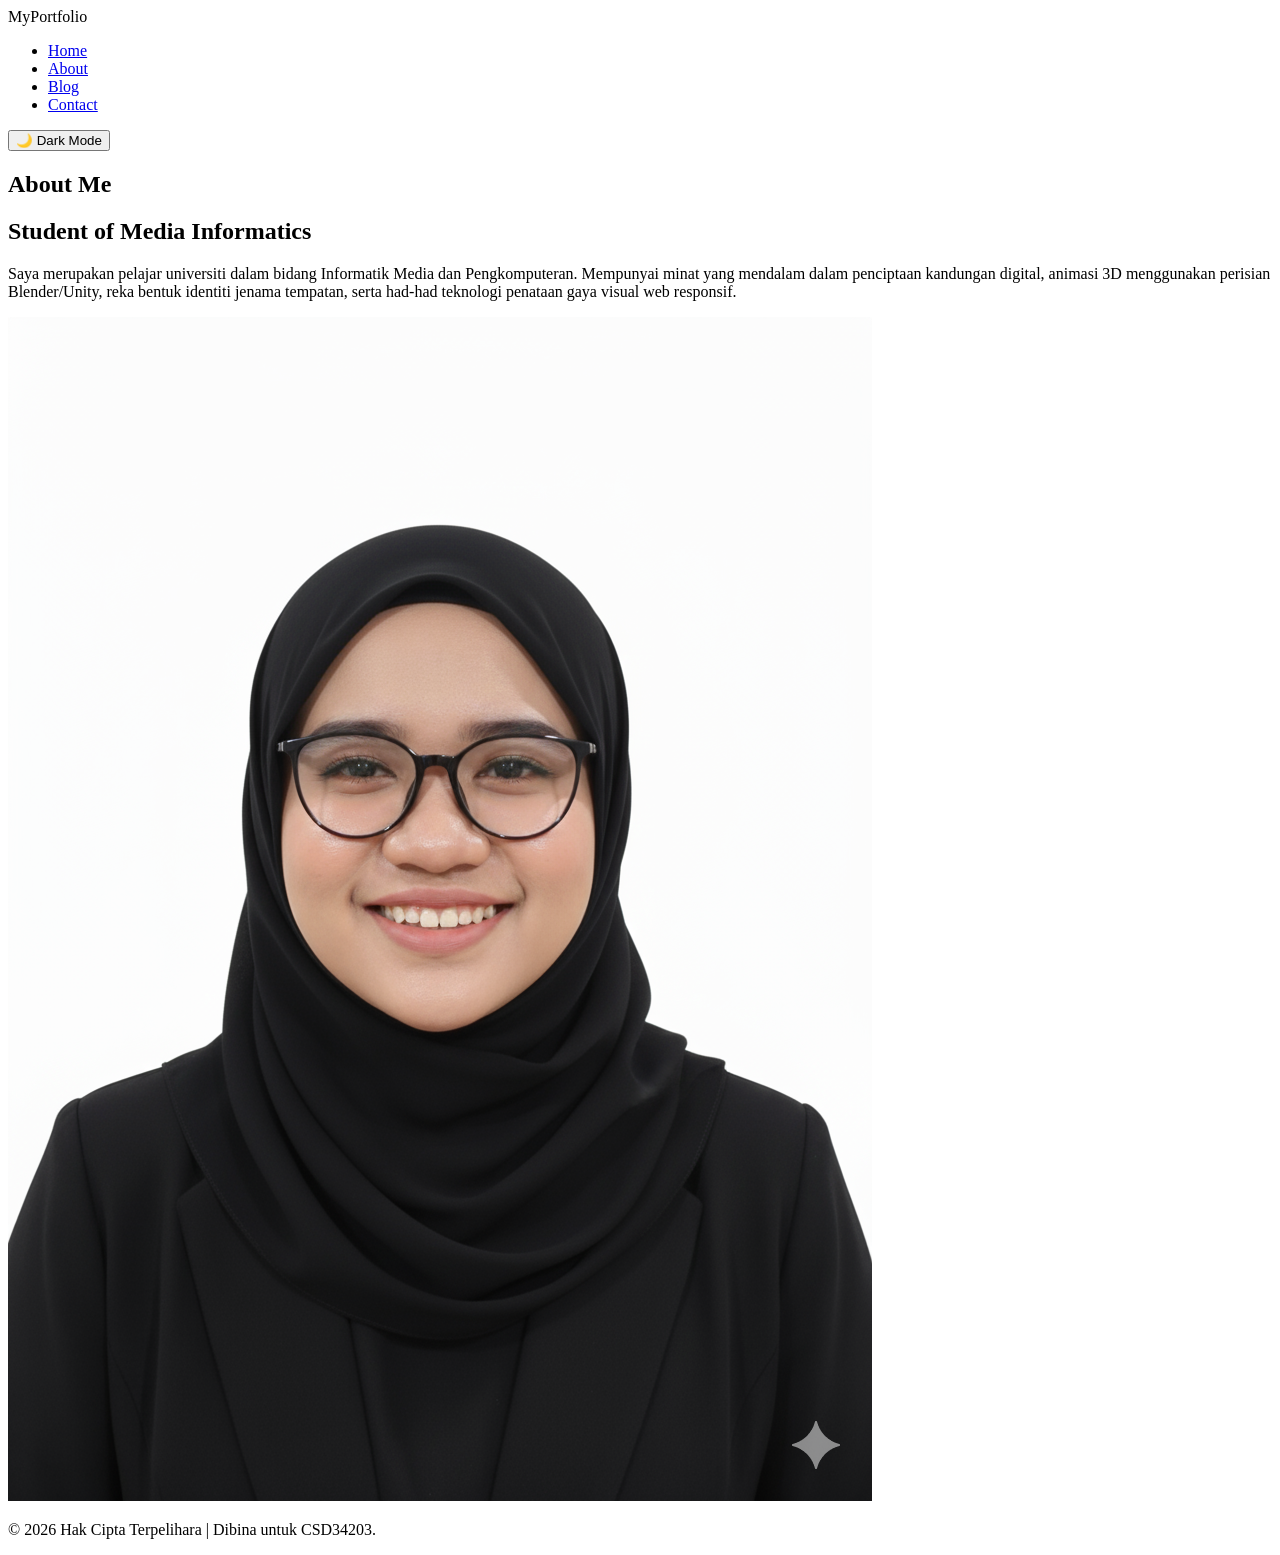
==== commit 37a7da9e: "change" ====
--- a/about.html
+++ b/about.html
@@ -4,8 +4,9 @@
     <meta charset="UTF-8">
     <meta name="viewport" content="width=device-width, initial-scale=1.0">
     <title>About Me</title>
+    <!-- PAUTAN CSS UTAMA -->
     <link rel="stylesheet" href="style.css">
-    <link href='https://unpkg.com/boxicons@2.1.4/css/boxicons.min.css' rel='stylesheet'>
+    <link href="https://unpkg.com/boxicons@2.1.4/css/boxicons.min.css" rel="stylesheet">
 </head>
 <body>
     <script>
--- a/style.css
+++ b/style.css
@@ -1,329 +1,5 @@
 /* ==========================================================================
-   1. TETAPAN ASAS & SISTEM WARNA (LIGHT / DARK)
-   ========================================================================== */
-:root {
-    --primary-color: #7c3aed;       /* Ungu Utama */
-    --secondary-color: #a78bfa;     /* Ungu Lembut */
-    --bg-color: #fafafb;            
-    --card-bg: #ffffff;             
-    --text-color: #1f2937;          
-    --text-muted: #6b7280;          
-    --border-color: #e5e7eb;        
-    /* Warna garisan petak pink lembut */
-    --grid-color: rgba(244, 63, 94, 0.05); 
-}
-
-.dark-mode {
-    --bg-color: #0f172a;            
-    --card-bg: #1e293b;             
-    --text-color: #f3f4f6;          
-    --text-muted: #9ca3af;          
-    --border-color: #334155;        
-    /* Warna garisan petak pink di mod gelap (dikurangkan kabur mata) */
-    --grid-color: rgba(244, 63, 94, 0.03); 
-}
-
-*, ::before, ::after {
-    margin: 0;
-    padding: 0;
-    box-sizing: border-box !important;
-    font-family: 'Segoe UI', Tahoma, Geneva, Verdana, sans-serif;
-}
-
-html, body {
-    width: 100%;
-    max-width: 100%;
-    overflow-x: hidden;
-}
-
-/* KESEMUA HALAMAN AKAN MEMPUNYAI LATAR BELAKANG CORAK PETAK PINK SLOW */
-body {
-    background-color: var(--bg-color);
-    background-image: 
-        linear-gradient(var(--grid-color) 1px, transparent 1px),
-        linear-gradient(90deg, var(--grid-color) 1px, transparent 1px);
-    background-size: 24px 24px; /* Saiz petak kotak-kotak */
-    color: var(--text-color);
-    transition: background-color 0.3s ease, color 0.3s ease;
-    line-height: 1.6;
-    display: flex;
-    flex-direction: column;
-    min-height: 100vh;
-}
-
-/* ==========================================================================
-   2. MENU NAVIGASI (HEADER)
-   ========================================================================== */
-header {
-    background-color: var(--card-bg);
-    border-bottom: 1px solid var(--border-color);
-    position: sticky;
-    top: 0;
-    z-index: 100;
-    width: 100%;
-}
-
-nav {
-    display: flex;
-    justify-content: space-between;
-    align-items: center;
-    max-width: 1200px;
-    margin: 0 auto;
-    padding: 15px 20px;
-    width: 100%;
-}
-
-.logo {
-    font-size: 1.5rem;
-    font-weight: 800;
-}
-
-.logo span {
-    color: var(--primary-color);
-}
-
-.nav-links {
-    display: flex;
-    list-style: none;
-    gap: 25px;
-}
-
-.nav-links a {
-    text-decoration: none;
-    color: var(--text-muted);
-    font-weight: 600;
-    transition: color 0.2s ease;
-}
-
-.nav-links a:hover, .nav-links a.active {
-    color: var(--primary-color);
-}
-
-#theme-toggle {
-    background-color: var(--primary-color);
-    color: #ffffff;
-    border: none;
-    padding: 8px 16px;
-    border-radius: 20px;
-    cursor: pointer;
-    font-weight: 600;
-    transition: transform 0.2s ease;
-}
-
-#theme-toggle:hover {
-    transform: scale(1.05);
-}
-
-/* ==========================================================================
-   3. STRUKTUR SEKSYEN UTAMA
-   ========================================================================== */
-section {
-    max-width: 1200px;
-    margin: 40px auto;
-    padding: 0 20px;
-    flex: 1;
-    width: 100%;
-}
-
-section h2 {
-    font-size: 2rem;
-    margin-bottom: 30px;
-    position: relative;
-    display: inline-block;
-}
-
-section h2::after {
-    content: '';
-    position: absolute;
-    bottom: -5px;
-    left: 0;
-    width: 50%;
-    height: 4px;
-    background-color: var(--primary-color);
-    border-radius: 2px;
-}
-
-/* ==========================================================================
-   4. TATA GAYA KOTAK HERO KANDUNGAN
-   ========================================================================== */
-.hero-section {
-    display: flex;
-    align-items: center;
-    justify-content: center;
-    width: 100%;
-    margin-top: 20px;
-}
-
-.hero-container {
-    display: flex;
-    align-items: center;
-    justify-content: space-between;
-    gap: 40px;
-    width: 100%;
-}
-
-/* Kotak Khas di Halaman Utama (Index) */
-.full-width-hero {
-    justify-content: center;
-    text-align: center;
-    max-width: 800px;
-    margin: 0 auto;
-}
-
-.hero-text {
-    width: 100%;
-}
-
-/* KOTAK KHAS TULISAN SEPERTI DI MINTA UNTUK PAGE ABOUT ME */
-.about-box {
-    background-color: var(--card-bg);
-    border: 1px solid var(--border-color);
-    padding: 40px;
-    border-radius: 16px;
-    box-shadow: 0 10px 25px rgba(0, 0, 0, 0.05);
-    width: 100%;
-}
-
-.hero-text h1 {
-    font-size: 3rem;
-    margin-bottom: 15px;
-    line-height: 1.2;
-}
-
-.hero-text h1 span {
-    color: var(--primary-color);
-}
-
-.hero-text p {
-    color: var(--text-muted);
-    font-size: 1.15rem;
-    margin-bottom: 30px;
-}
-
-.cta-btn {
-    display: inline-block;
-    background-color: var(--primary-color);
-    color: #ffffff;
-    text-decoration: none;
-    padding: 14px 36px;
-    border-radius: 30px;
-    font-weight: 600;
-    box-shadow: 0 4px 14px rgba(124, 58, 237, 0.3);
-    transition: all 0.2s ease;
-}
-
-.cta-btn:hover {
-    background-color: var(--secondary-color);
-    transform: translateY(-2px);
-}
-
-/* GAMBAR PROFILE (ABOUT PAGE) - CENTER & KECIL */
-.profile-wrapper {
-    flex: 1;
-    display: flex;
-    justify-content: center;
-    align-items: center;
-    width: 100%;
-    margin: 0 auto;
-}
-
-.profile-img {
-    width: 180px;             
-    height: 180px;            
-    border-radius: 50%;       
-    object-fit: cover;        
-    border: 5px solid var(--card-bg);
-    box-shadow: 0 10px 25px rgba(0,0,0,0.1);
-    max-width: 100%;
-    display: block;
-    margin: 0 auto;           
-}
-
-/* ==========================================================================
-   5. TATA GAYA HALAMAN BLOG (GRID)
-   ========================================================================== */
-.blog-container {
-    display: grid;
-    grid-template-columns: repeat(auto-fit, minmax(300px, 1fr));
-    gap: 25px;
-    width: 100%;
-}
-
-.blog-card {
-    background-color: var(--card-bg);
-    border: 1px solid var(--border-color);
-    border-radius: 12px;
-    padding: 25px;
-    box-shadow: 0 4px 6px -1px rgba(0, 0, 0, 0.05);
-    display: flex;
-    flex-direction: column;
-    align-items: flex-start;
-    width: 100%;
-}
-
-.blog-tag {
-    background-color: rgba(124, 58, 237, 0.1);
-    color: var(--primary-color);
-    padding: 4px 12px;
-    border-radius: 20px;
-    font-size: 0.75rem;
-    font-weight: 700;
-    text-transform: uppercase;
-    margin-bottom: 12px;
-}
-
-.blog-card h3 {
-    font-size: 1.3rem;
-    margin-bottom: 8px;
-}
-
-.blog-card .date {
-    font-size: 0.85rem;
-    color: var(--text-muted);
-    margin-bottom: 15px;
-}
-
-.blog-preview {
-    color: var(--text-muted);
-    font-size: 0.95rem;
-}
-
-.blog-full-content {
-    max-height: 0;
-    overflow: hidden;
-    transition: max-height 0.5s cubic-bezier(0, 1, 0, 1);
-    opacity: 0;
-    width: 100%;
-}
-
-.blog-full-content p {
-    margin-top: 15px;
-    font-size: 0.95rem;
-}
-
-.blog-card.active-blog .blog-full-content {
-    max-height: 1200px; 
-    opacity: 1;
-    transition: max-height 0.8s cubic-bezier(1, 0, 1, 0); 
-}
-
-.read-more-btn {
-    display: inline-flex;
-    align-items: center;
-    gap: 5px;
-    background: transparent;
-    color: var(--primary-color);
-    border: 2px solid var(--primary-color);
-    font-size: 0.85rem;
-    font-weight: 700;
-    padding: 8px 18px;
-    border-radius: 30px;
-    margin-top: 20px;
-    cursor: pointer;
-}
-
-/* ==========================================================================
-   6. TATA GAYA HALAMAN CONTACT
+   6. TATA GAYA HALAMAN CONTACT (IKON DIJAMIN MUNCUL)
    ========================================================================== */
 .contact-container {
     background-color: var(--card-bg);
@@ -345,77 +21,14 @@
 }
 
 .social-icon {
-    font-size: 2.5rem;
-    color: var(--text-muted);
+    font-size: 2.8rem;             /* Besarkan sikit saiz ikon biar jelas */
+    color: var(--primary-color);   /* Tukar warna ikon kepada Ungu Utama supaya terang */
     text-decoration: none;
+    transition: transform 0.2s ease, color 0.2s ease;
+    display: inline-block;
 }
 
-/* ==========================================================================
-   7. FOOTER BAR
-   ========================================================================== */
-footer {
-    background-color: var(--card-bg);
-    border-top: 1px solid var(--border-color);
-    text-align: center;
-    padding: 20px;
-    color: var(--text-muted);
-    font-size: 0.9rem;
-    margin-top: auto;
-    width: 100%;
-}
-
-/* ==========================================================================
-   8. ATURAN RESPONSIVE TELEFON PINTAR (PHONE-FRIENDLY SMARTPHONE)
-   ========================================================================== */
-@media (max-width: 768px) {
-    nav {
-        flex-direction: column;
-        gap: 12px;
-        text-align: center;
-        padding: 10px;
-    }
-
-    .nav-links {
-        gap: 15px;
-        flex-wrap: wrap;
-        justify-content: center;
-    }
-
-    section {
-        margin: 15px auto;
-        padding: 0 12px;
-    }
-
-    .hero-container {
-        flex-direction: column;
-        gap: 20px;
-        text-align: center;
-    }
-
-    .about-box {
-        padding: 25px 15px; /* Kurangkan padding kotak teks di skrin phone */
-        border-radius: 12px;
-    }
-
-    .hero-text h1 {
-        font-size: 2rem; 
-    }
-
-    .hero-text p {
-        font-size: 1rem;
-        margin-bottom: 20px;
-    }
-
-    .profile-img {
-        width: 140px;
-        height: 140px; 
-    }
-
-    .blog-container {
-        grid-template-columns: 1fr;
-    }
-
-    .contact-container {
-        padding: 25px 15px;
-    }
+.social-icon:hover {
+    color: var(--secondary-color); /* Ikon bertukar warna lembut bila di-hover */
+    transform: translateY(-4px);   /* Efek lompat sikit */
 }
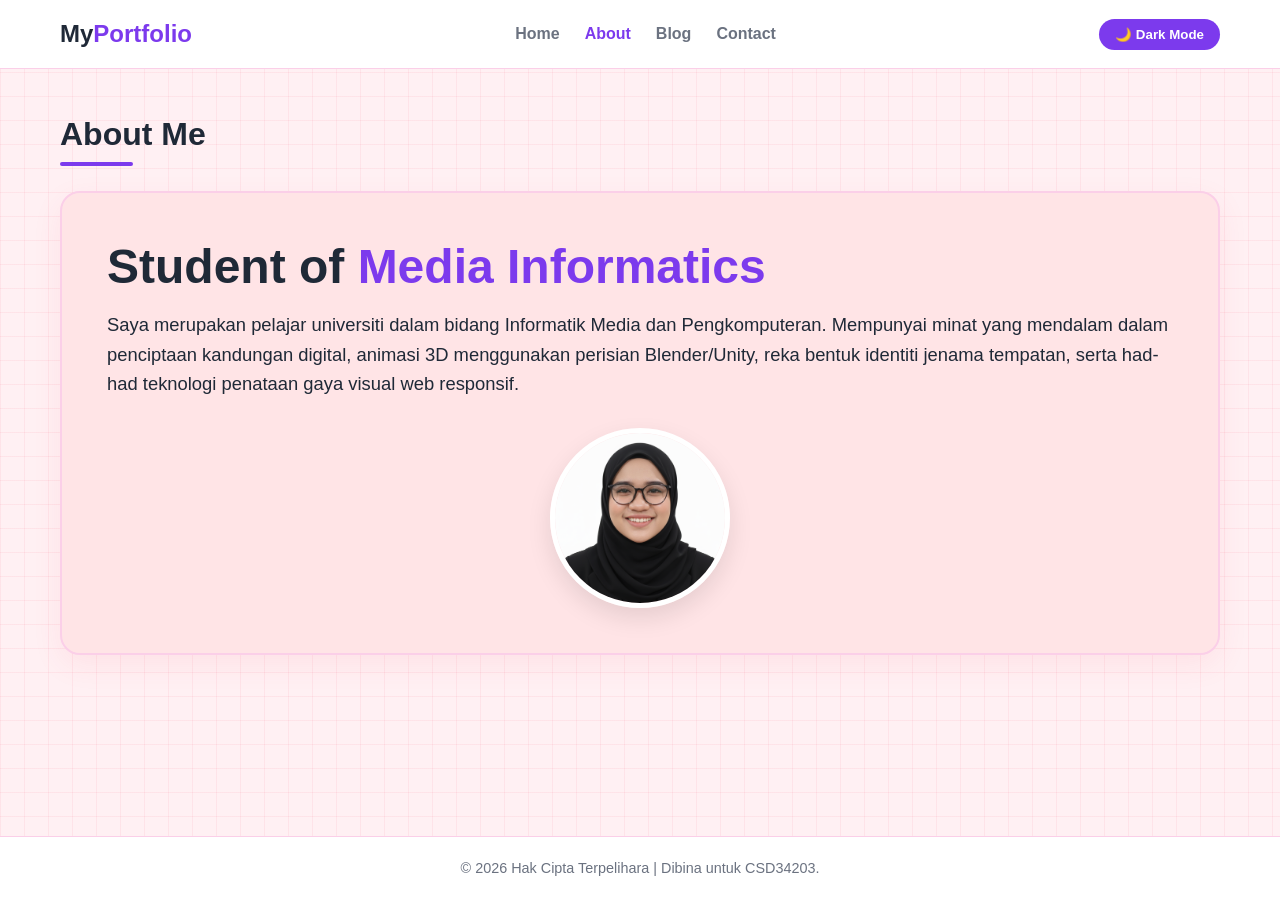
==== commit 145e0683: "change" ====
--- a/about.html
+++ b/about.html
@@ -4,7 +4,6 @@
     <meta charset="UTF-8">
     <meta name="viewport" content="width=device-width, initial-scale=1.0">
     <title>About Me</title>
-    <!-- PAUTAN CSS UTAMA -->
     <link rel="stylesheet" href="style.css">
     <link href="https://unpkg.com/boxicons@2.1.4/css/boxicons.min.css" rel="stylesheet">
 </head>
--- a/style.css
+++ b/style.css
@@ -1,5 +1,348 @@
 /* ==========================================================================
-   6. TATA GAYA HALAMAN CONTACT (IKON DIJAMIN MUNCUL)
+   1. TETAPAN ASAS & SISTEM WARNA (LIGHT / DARK)
+   ========================================================================== */
+:root {
+    --primary-color: #7c3aed;       /* Ungu Utama */
+    --secondary-color: #a78bfa;     /* Ungu Lembut */
+    --bg-color: #fff0f3;            /* Latar belakang pinkish lembut (soft pink) */
+    --card-bg: #ffffff;             
+    --box-bg: #ffe4e6;              /* Warna kotak pink slow (rose-100) untuk Light Mode */
+    --text-color: #1f2937;          
+    --text-muted: #6b7280;          
+    --border-color: #fbcfe8;        /* Border warna pink lembut */
+    --grid-color: rgba(244, 63, 94, 0.07); /* Garisan petak pink */
+}
+
+.dark-mode {
+    --bg-color: #1e111a;            /* Mod gelap bertema Deep Pinkish-Dark */
+    --card-bg: #2d1b28;             
+    --box-bg: #3d1d2f;              /* Warna kotak pink gelap yang lembut untuk Dark Mode */
+    --text-color: #f3f4f6;          
+    --text-muted: #f472b6;          
+    --border-color: #4d263d;        
+    --grid-color: rgba(244, 63, 94, 0.04); 
+}
+
+*, ::before, ::after {
+    margin: 0;
+    padding: 0;
+    box-sizing: border-box !important;
+    font-family: 'Segoe UI', Tahoma, Geneva, Verdana, sans-serif;
+}
+
+html, body {
+    width: 100%;
+    max-width: 100%;
+    overflow-x: hidden;
+}
+
+/* LATAR BELAKANG PINKISH DENGAN CORAK PETAK SLOW */
+body {
+    background-color: var(--bg-color);
+    background-image: 
+        linear-gradient(var(--grid-color) 1px, transparent 1px),
+        linear-gradient(90deg, var(--grid-color) 1px, transparent 1px);
+    background-size: 24px 24px;
+    color: var(--text-color);
+    transition: background-color 0.3s ease, color 0.3s ease;
+    line-height: 1.6;
+    display: flex;
+    flex-direction: column;
+    min-height: 100vh;
+}
+
+/* ==========================================================================
+   2. MENU NAVIGASI (HEADER)
+   ========================================================================== */
+header {
+    background-color: var(--card-bg);
+    border-bottom: 1px solid var(--border-color);
+    position: sticky;
+    top: 0;
+    z-index: 100;
+    width: 100%;
+}
+
+nav {
+    display: flex;
+    justify-content: space-between;
+    align-items: center;
+    max-width: 1200px;
+    margin: 0 auto;
+    padding: 15px 20px;
+    width: 100%;
+}
+
+.logo {
+    font-size: 1.5rem;
+    font-weight: 800;
+}
+
+.logo span {
+    color: var(--primary-color);
+}
+
+.nav-links {
+    display: flex;
+    list-style: none;
+    gap: 25px;
+}
+
+.nav-links a {
+    text-decoration: none;
+    color: var(--text-muted);
+    font-weight: 600;
+    transition: color 0.2s ease;
+}
+
+.nav-links a:hover, .nav-links a.active {
+    color: var(--primary-color);
+}
+
+#theme-toggle {
+    background-color: var(--primary-color);
+    color: #ffffff;
+    border: none;
+    padding: 8px 16px;
+    border-radius: 20px;
+    cursor: pointer;
+    font-weight: 600;
+    transition: transform 0.2s ease;
+}
+
+#theme-toggle:hover {
+    transform: scale(1.05);
+}
+
+/* ==========================================================================
+   3. STRUKTUR SEKSYEN UTAMA
+   ========================================================================== */
+section {
+    max-width: 1200px;
+    margin: 40px auto;
+    padding: 0 20px;
+    flex: 1;
+    width: 100%;
+}
+
+section h2 {
+    font-size: 2rem;
+    margin-bottom: 30px;
+    position: relative;
+    display: inline-block;
+}
+
+section h2::after {
+    content: '';
+    position: absolute;
+    bottom: -5px;
+    left: 0;
+    width: 50%;
+    height: 4px;
+    background-color: var(--primary-color);
+    border-radius: 2px;
+}
+
+/* ==========================================================================
+   4. TATA GAYA KOTAK HERO KANDUNGAN (HOME & ABOUT)
+   ========================================================================== */
+.hero-section {
+    display: flex;
+    align-items: center;
+    justify-content: center;
+    width: 100%;
+    margin-top: 20px;
+}
+
+.hero-container {
+    display: flex;
+    align-items: center;
+    justify-content: space-between;
+    gap: 40px;
+    width: 100%;
+}
+
+.full-width-hero {
+    justify-content: center;
+    text-align: center;
+    max-width: 800px;
+    margin: 0 auto;
+}
+
+.hero-text {
+    width: 100%;
+}
+
+/* KOTAK WARNA PINK SLOW UNTUK HOME & ABOUT PAGE */
+.home-box, .about-box {
+    background-color: var(--box-bg); 
+    border: 2px solid var(--border-color); 
+    padding: 45px;
+    border-radius: 20px;
+    box-shadow: 0 10px 30px rgba(244, 63, 94, 0.08); 
+    width: 100%;
+    transition: background-color 0.3s ease, border-color 0.3s ease;
+}
+
+.hero-text h1 {
+    font-size: 3rem;
+    margin-bottom: 15px;
+    line-height: 1.2;
+}
+
+.hero-text h1 span {
+    color: var(--primary-color);
+}
+
+.hero-text p {
+    color: var(--text-color); 
+    font-size: 1.15rem;
+    margin-bottom: 30px;
+}
+
+.cta-btn {
+    display: inline-block;
+    background-color: var(--primary-color);
+    color: #ffffff;
+    text-decoration: none;
+    padding: 14px 36px;
+    border-radius: 30px;
+    font-weight: 600;
+    box-shadow: 0 4px 14px rgba(124, 58, 237, 0.3);
+    transition: all 0.2s ease;
+}
+
+.cta-btn:hover {
+    background-color: var(--secondary-color);
+    transform: translateY(-2px);
+}
+
+/* GAMBAR PROFILE (ABOUT PAGE) */
+.profile-wrapper {
+    flex: 1;
+    display: flex;
+    justify-content: center;
+    align-items: center;
+    width: 100%;
+    margin: 25px auto 0 auto;
+}
+
+.profile-img {
+    width: 180px;             
+    height: 180px;            
+    border-radius: 50%;       
+    object-fit: cover;        
+    border: 5px solid var(--card-bg);
+    box-shadow: 0 10px 25px rgba(0,0,0,0.1);
+    max-width: 100%;
+    display: block;
+    margin: 0 auto;           
+}
+
+/* ==========================================================================
+   5. TATA GAYA HALAMAN BLOG (GRID & BUTANG READ MORE UNGU)
+   ========================================================================== */
+.blog-container {
+    display: grid;
+    grid-template-columns: repeat(auto-fit, minmax(300px, 1fr));
+    gap: 25px;
+    width: 100%;
+}
+
+.blog-card {
+    background-color: var(--card-bg);
+    border: 1px solid var(--border-color);
+    border-radius: 12px;
+    padding: 25px;
+    box-shadow: 0 4px 6px -1px rgba(0, 0, 0, 0.05);
+    display: flex;
+    flex-direction: column;
+    align-items: flex-start;
+    width: 100%;
+}
+
+.blog-tag {
+    background-color: rgba(124, 58, 237, 0.1);
+    color: var(--primary-color);
+    padding: 4px 12px;
+    border-radius: 20px;
+    font-size: 0.75rem;
+    font-weight: 700;
+    text-transform: uppercase;
+    margin-bottom: 12px;
+}
+
+.blog-card h3 {
+    font-size: 1.3rem;
+    margin-bottom: 8px;
+}
+
+.blog-card .date {
+    font-size: 0.85rem;
+    color: var(--text-muted);
+    margin-bottom: 15px;
+}
+
+.blog-preview {
+    color: var(--text-muted);
+    font-size: 0.95rem;
+}
+
+.blog-full-content {
+    max-height: 0;
+    overflow: hidden;
+    transition: max-height 0.5s cubic-bezier(0, 1, 0, 1);
+    opacity: 0;
+    width: 100%;
+}
+
+.blog-full-content p {
+    margin-top: 15px;
+    font-size: 0.95rem;
+}
+
+.blog-card.active-blog .blog-full-content {
+    max-height: 1200px; 
+    opacity: 1;
+    transition: max-height 0.8s cubic-bezier(1, 0, 1, 0); 
+}
+
+/* BUTANG READ MORE UNGU SOLID DENGAN ANAK PANAH */
+.read-more-btn {
+    display: inline-flex;
+    align-items: center;
+    gap: 8px;
+    background-color: var(--primary-color); 
+    color: #ffffff;                         
+    border: none;                           
+    font-size: 0.85rem;
+    font-weight: 700;
+    padding: 10px 22px;
+    border-radius: 30px;
+    margin-top: 20px;
+    cursor: pointer;
+    transition: all 0.2s ease;
+    box-shadow: 0 4px 10px rgba(124, 58, 237, 0.2); 
+}
+
+.read-more-btn:hover {
+    background-color: var(--secondary-color); 
+    transform: translateY(-2px);               
+    box-shadow: 0 6px 14px rgba(124, 58, 237, 0.3);
+}
+
+.read-more-btn::after {
+    content: '\25BC';        
+    font-size: 0.7rem;       
+    transition: transform 0.3s ease;
+}
+
+.blog-card.active-blog .read-more-btn::after {
+    transform: rotate(180deg);
+}
+
+/* ==========================================================================
+   6. TATA GAYA HALAMAN CONTACT (IKON UNGU TERANG)
    ========================================================================== */
 .contact-container {
     background-color: var(--card-bg);
@@ -21,14 +364,84 @@
 }
 
 .social-icon {
-    font-size: 2.8rem;             /* Besarkan sikit saiz ikon biar jelas */
-    color: var(--primary-color);   /* Tukar warna ikon kepada Ungu Utama supaya terang */
+    font-size: 2.8rem;             
+    color: var(--primary-color);   
     text-decoration: none;
     transition: transform 0.2s ease, color 0.2s ease;
     display: inline-block;
 }
 
 .social-icon:hover {
-    color: var(--secondary-color); /* Ikon bertukar warna lembut bila di-hover */
-    transform: translateY(-4px);   /* Efek lompat sikit */
+    color: var(--secondary-color); 
+    transform: translateY(-4px);   
+}
+
+/* ==========================================================================
+   7. FOOTER BAR
+   ========================================================================== */
+footer {
+    background-color: var(--card-bg);
+    border-top: 1px solid var(--border-color);
+    text-align: center;
+    padding: 20px;
+    color: var(--text-muted);
+    font-size: 0.9rem;
+    margin-top: auto;
+    width: 100%;
+}
+
+/* ==========================================================================
+   8. ATURAN RESPONSIVE TELEFON PINTAR
+   ========================================================================== */
+@media (max-width: 768px) {
+    nav {
+        flex-direction: column;
+        gap: 12px;
+        text-align: center;
+        padding: 10px;
+    }
+
+    .nav-links {
+        gap: 15px;
+        flex-wrap: wrap;
+        justify-content: center;
+    }
+
+    section {
+        margin: 15px auto;
+        padding: 0 12px;
+    }
+
+    .hero-container {
+        flex-direction: column;
+        gap: 20px;
+        text-align: center;
+    }
+
+    .home-box, .about-box {
+        padding: 30px 15px; 
+        border-radius: 16px;
+    }
+
+    .hero-text h1 {
+        font-size: 2rem; 
+    }
+
+    .hero-text p {
+        font-size: 1rem;
+        margin-bottom: 20px;
+    }
+
+    .profile-img {
+        width: 140px;
+        height: 140px; 
+    }
+
+    .blog-container {
+        grid-template-columns: 1fr;
+    }
+
+    .contact-container {
+        padding: 25px 15px;
+    }
 }
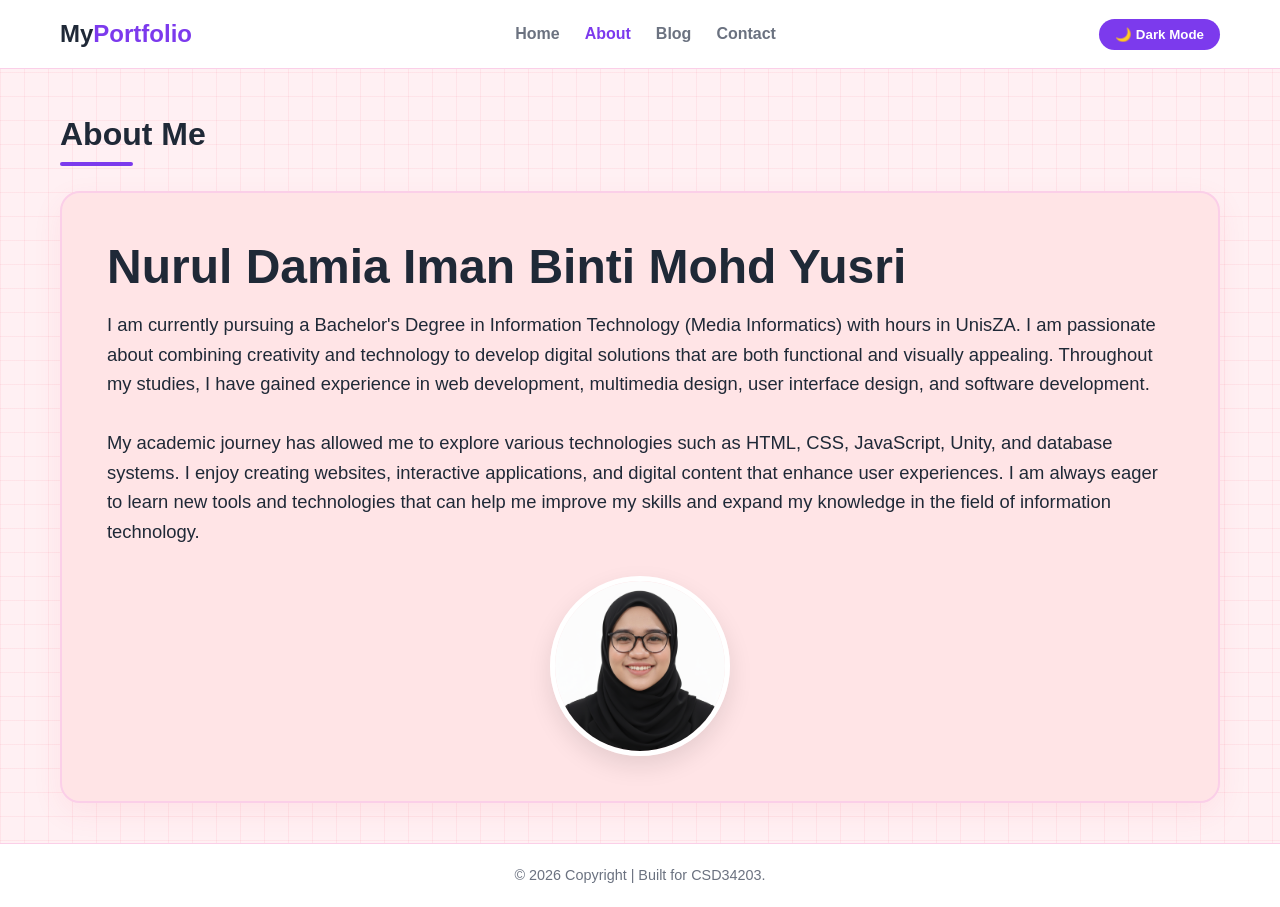
==== commit 5899336e: "Update about.html" ====
--- a/about.html
+++ b/about.html
@@ -29,8 +29,19 @@
         <h2>About Me</h2>
         <div class="hero-container">
             <div class="hero-text about-box">
-                <h1>Student of <span>Media Informatics</span></h1>
-                <p>Saya merupakan pelajar universiti dalam bidang Informatik Media dan Pengkomputeran. Mempunyai minat yang mendalam dalam penciptaan kandungan digital, animasi 3D menggunakan perisian Blender/Unity, reka bentuk identiti jenama tempatan, serta had-had teknologi penataan gaya visual web responsif.</p>
+                <h1>Nurul Damia Iman Binti Mohd Yusri</span></h1>
+                <p>I am currently pursuing a Bachelor's Degree in Information Technology
+        (Media Informatics) with hours in UnisZA. I am passionate about combining creativity and technology
+        to develop digital solutions that are both functional and visually appealing.
+        Throughout my studies, I have gained experience in web development, multimedia
+        design, user interface design, and software development.</p>
+          <p>
+        My academic journey has allowed me to explore various technologies such as
+        HTML, CSS, JavaScript, Unity, and database systems. I enjoy creating websites,
+        interactive applications, and digital content that enhance user experiences.
+        I am always eager to learn new tools and technologies that can help me improve
+        my skills and expand my knowledge in the field of information technology.
+    </p>
                 
                 <div class="profile-wrapper">
                     <img src="profile.png" alt="About Me Image" class="profile-img">
@@ -40,7 +51,7 @@
     </section>
 
     <footer>
-        <p>&copy; 2026 Hak Cipta Terpelihara | Dibina untuk CSD34203.</p>
+        <p>&copy; 2026 Copyright | Built for CSD34203.</p>
     </footer>
 
     <script src="script.js"></script>
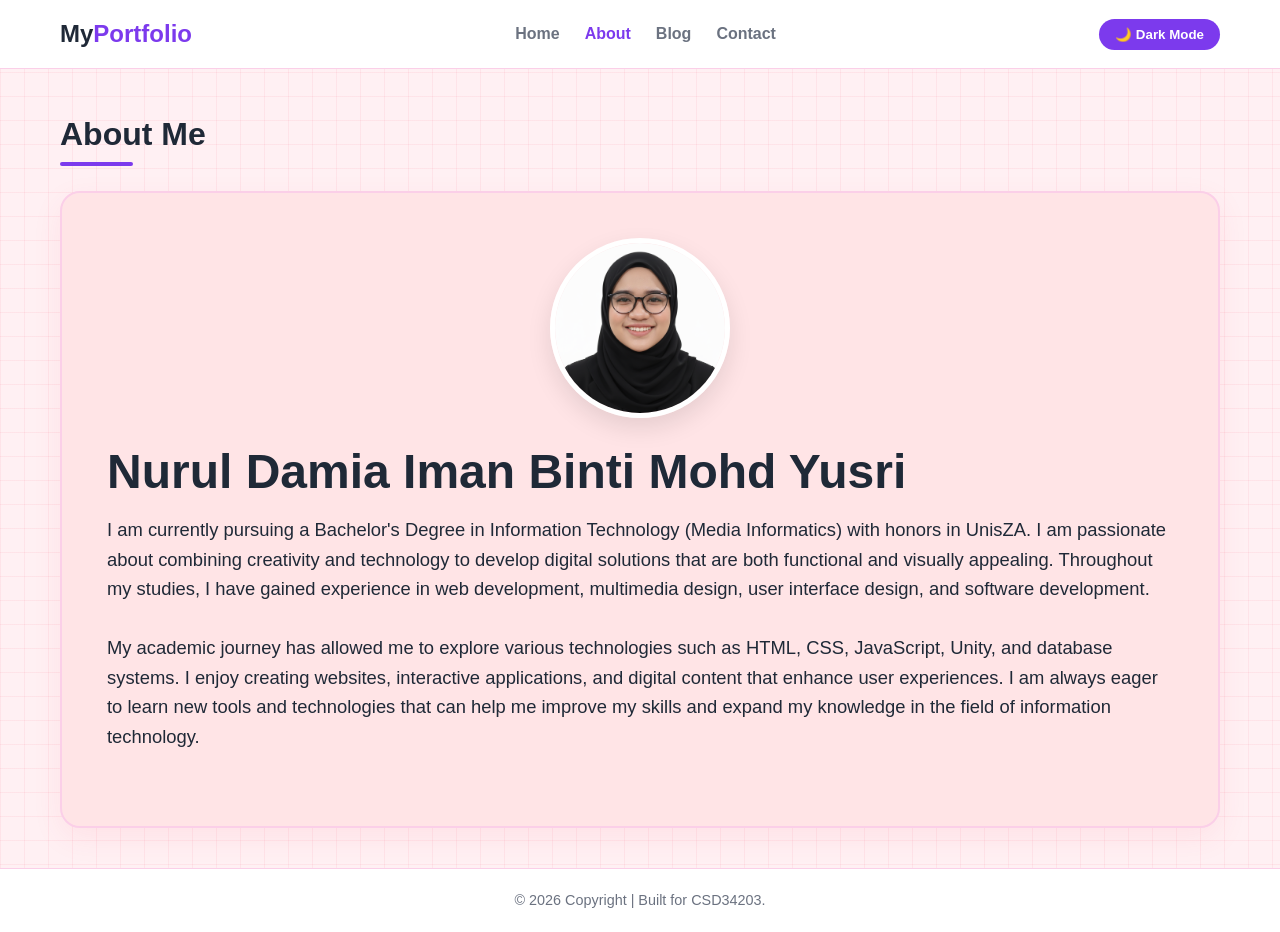
==== commit 383d3150: "Update about.html" ====
--- a/about.html
+++ b/about.html
@@ -29,23 +29,29 @@
         <h2>About Me</h2>
         <div class="hero-container">
             <div class="hero-text about-box">
-                <h1>Nurul Damia Iman Binti Mohd Yusri</span></h1>
-                <p>I am currently pursuing a Bachelor's Degree in Information Technology
-        (Media Informatics) with hours in UnisZA. I am passionate about combining creativity and technology
-        to develop digital solutions that are both functional and visually appealing.
-        Throughout my studies, I have gained experience in web development, multimedia
-        design, user interface design, and software development.</p>
-          <p>
-        My academic journey has allowed me to explore various technologies such as
-        HTML, CSS, JavaScript, Unity, and database systems. I enjoy creating websites,
-        interactive applications, and digital content that enhance user experiences.
-        I am always eager to learn new tools and technologies that can help me improve
-        my skills and expand my knowledge in the field of information technology.
-    </p>
                 
+                <!-- GAMBAR DAH DIPINDAHKAN KE ATAS SEKALI & DITENGAHKAN -->
                 <div class="profile-wrapper">
                     <img src="profile.png" alt="About Me Image" class="profile-img">
                 </div>
+
+                <!-- NAMA & TEKS PENGENALAN DI BAWAH GAMBAR -->
+                <h1>Nurul Damia Iman Binti Mohd Yusri</h1>
+                
+                <p>I am currently pursuing a Bachelor's Degree in Information Technology
+                (Media Informatics) with honors in UnisZA. I am passionate about combining creativity and technology
+                to develop digital solutions that are both functional and visually appealing.
+                Throughout my studies, I have gained experience in web development, multimedia
+                design, user interface design, and software development.</p>
+                
+                <p>
+                My academic journey has allowed me to explore various technologies such as
+                HTML, CSS, JavaScript, Unity, and database systems. I enjoy creating websites,
+                interactive applications, and digital content that enhance user experiences.
+                I am always eager to learn new tools and technologies that can help me improve
+                my skills and expand my knowledge in the field of information technology.
+                </p>
+                
             </div>
         </div>
     </section>
--- a/style.css
+++ b/style.css
@@ -217,14 +217,13 @@
     transform: translateY(-2px);
 }
 
-/* GAMBAR PROFILE (ABOUT PAGE) */
+/* GAMBAR PROFILE (ABOUT PAGE) - CENTER DAN ATAS */
 .profile-wrapper {
-    flex: 1;
+    width: 100%;
     display: flex;
     justify-content: center;
     align-items: center;
-    width: 100%;
-    margin: 25px auto 0 auto;
+    margin: 0 auto 25px auto; /* Tambah margin bawah supaya ada jarak dengan teks H1 */
 }
 
 .profile-img {
@@ -234,11 +233,8 @@
     object-fit: cover;        
     border: 5px solid var(--card-bg);
     box-shadow: 0 10px 25px rgba(0,0,0,0.1);
-    max-width: 100%;
     display: block;
-    margin: 0 auto;           
-}
-
+}
 /* ==========================================================================
    5. TATA GAYA HALAMAN BLOG (GRID & BUTANG READ MORE UNGU)
    ========================================================================== */
